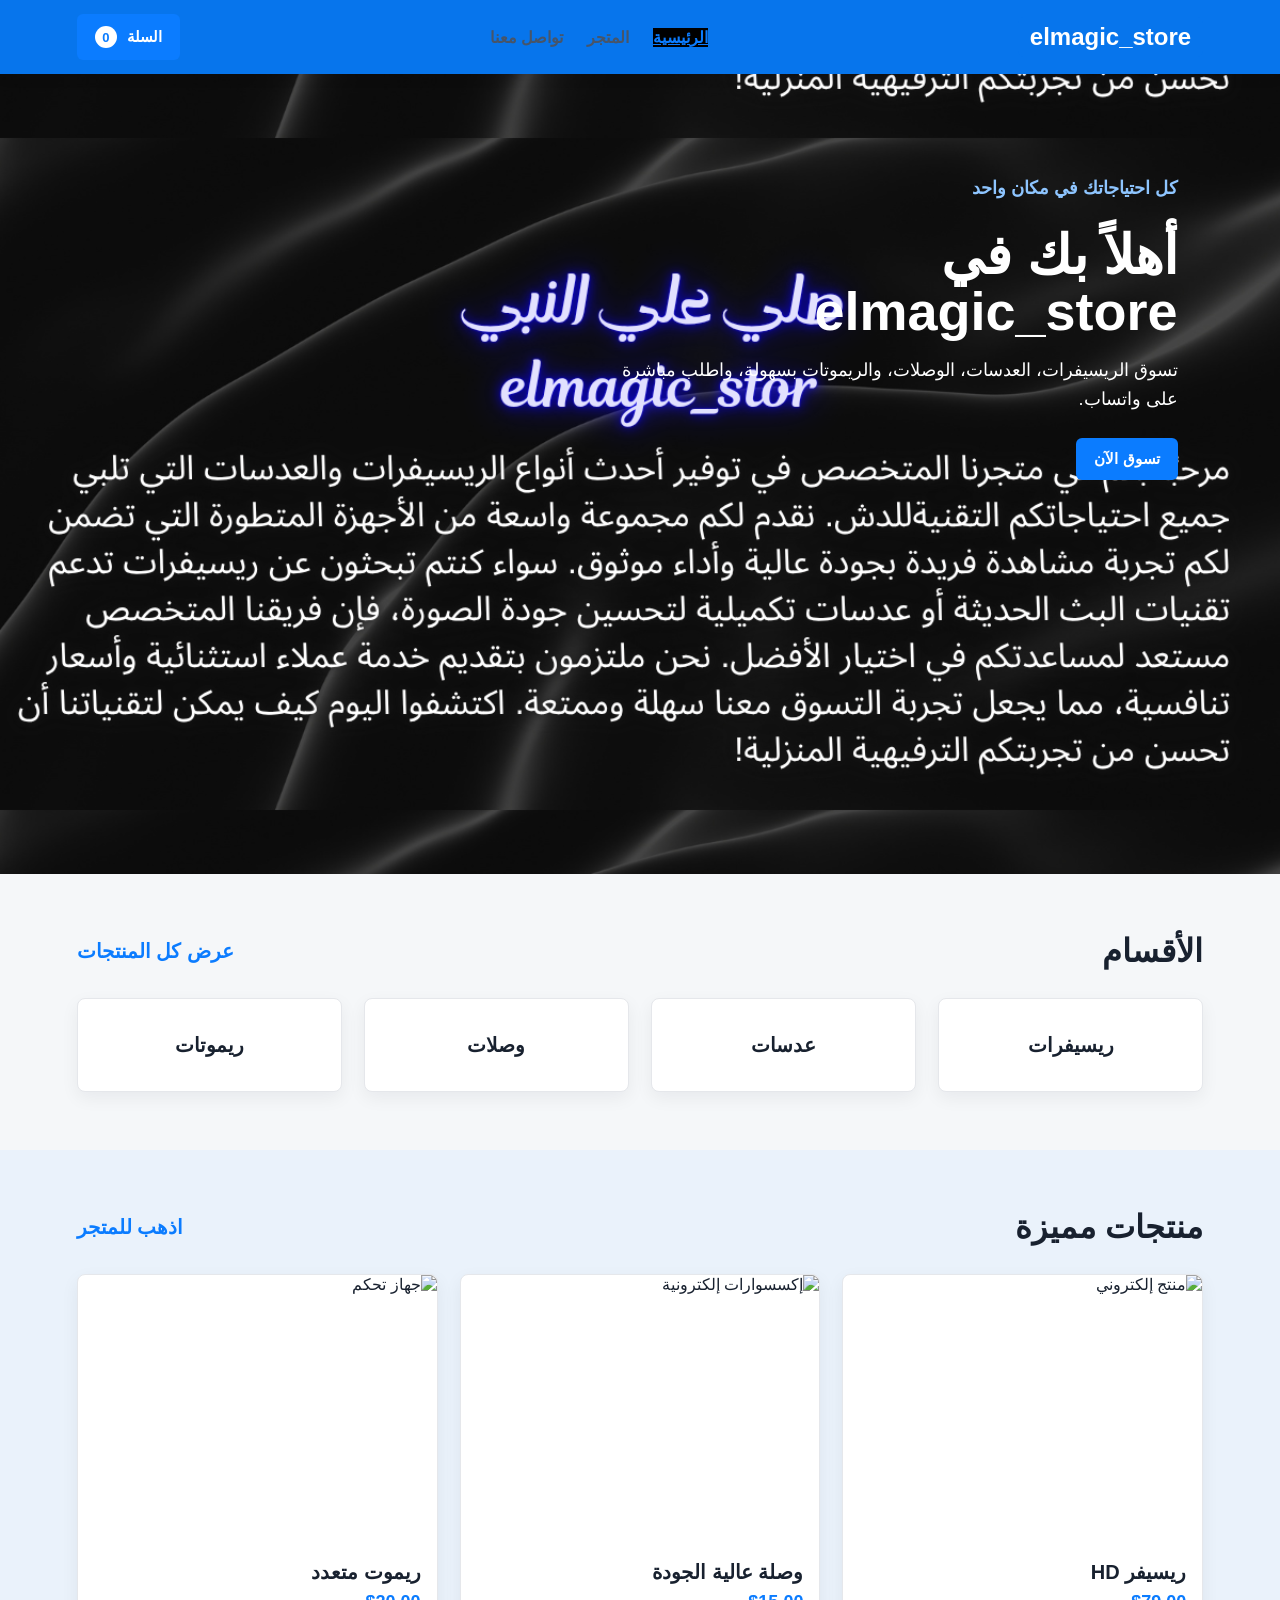
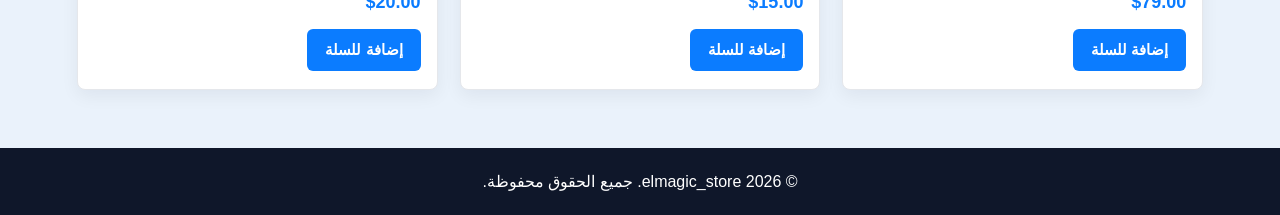
==== index.html @ 03f6d421 "first progect" ====
<!DOCTYPE html>
<html lang="ar" dir="rtl">
<head>
  <meta charset="UTF-8" />
  <meta name="viewport" content="width=device-width, initial-scale=1.0" />
  <title>elmagic_store</title>
  <link rel="stylesheet" href="style.css" />
</head>
<body>
  <header class="header">
    <a class="logo" href="index.html">elmagic_store</a>

    <nav class="nav">
      <a class="active" href="index.html">الرئيسية</a>
      <a href="shop.html">المتجر</a>
     <!-- <a href="add-product.html">إضافة منتج</a>
      <a href="orders.html">الطلبات</a>-->
      <a href="contact.html">تواصل معنا</a>
    </nav>

    <a class="cart-btn" href="cart.html">السلة <span class="cart-count">0</span></a>
  </header>

  <main>
    <section class="hero">
      <div class="hero-content">
        <p class="eyebrow">كل احتياجاتك في مكان واحد</p>
        <h1>أهلاً بك في  elmagic_store</h1>
        <p>تسوق الريسيفرات، العدسات، الوصلات، والريموتات بسهولة، واطلب مباشرة على واتساب.</p>
        <a class="primary-btn" href="shop.html">تسوق الآن</a>
      </div>
    </section>

    <section class="section">
      <div class="section-heading">
        <h2>الأقسام</h2>
        <a href="shop.html">عرض كل المنتجات</a>
      </div>

      <div class="category-grid">
        <a class="category" href="shop.html">ريسيفرات</a>
        <a class="category" href="shop.html">عدسات</a>
        <a class="category" href="shop.html">وصلات</a>
        <a class="category" href="shop.html">ريموتات</a>
      </div>
    </section>

    <section class="section featured-band">
      <div class="section-heading">
        <h2>منتجات مميزة</h2>
        <a href="shop.html">اذهب للمتجر</a>
      </div>

      <div class="product-grid">
        <article class="product-card">
          <img src="https://images.unsplash.com/photo-1556742502-ec7c0e9f34b1?auto=format&fit=crop&w=900&q=80" alt="منتج إلكتروني" />
          <h3>ريسيفر HD</h3>
          <p>$79.00</p>
          <button>إضافة للسلة</button>
        </article>

        <article class="product-card">
          <img src="https://images.unsplash.com/photo-1588508065123-287b28e013da?auto=format&fit=crop&w=900&q=80" alt="إكسسوارات إلكترونية" />
          <h3>وصلة عالية الجودة</h3>
          <p>$15.00</p>
          <button>إضافة للسلة</button>
        </article>

        <article class="product-card">
          <img src="https://images.unsplash.com/photo-1580894894513-541e068a3e2b?auto=format&fit=crop&w=900&q=80" alt="جهاز تحكم" />
          <h3>ريموت متعدد</h3>
          <p>$20.00</p>
          <button>إضافة للسلة</button>
        </article>
      </div>
    </section>
  </main>

  <footer class="footer">
    <p>&copy; 2026 elmagic_store. جميع الحقوق محفوظة.</p>
  </footer>
  <script src="script.js"></script>
</body>
</html>
---- style.css ----
* {

  box-sizing: border-box;
  margin: 0;
  padding: 0;
}

body {
  background: #f5f7f9;
  color: #18212f;
  direction: rtl;
  font-family: Tahoma, Arial, sans-serif;
  text-align: right;
}

a {
  color: inherit;
  text-decoration: none;
}

.header {
  align-items: center;
  background: #0775ec;
  box-shadow: 0 2px 14px rgba(17, 24, 39, 0.08);
  display: flex;
  gap: 24px;
  height: 74px;
  justify-content: space-between;
  padding: 0 6%;
  position: sticky;
  top: 0;
  z-index: 2;
}

.logo {
  color: #ffffff;
  font-size: 24px;
  font-weight: 800;
  background-color: #0775ec;
  padding: 6px 12px;
  border-radius: 6px;
}

.nav {
  display: flex;
  gap: 24px;
}

.nav a {
  color: #475569;
  font-weight: 900;
}

.nav a:hover,
.nav .active {
  color: #0b7cff;
  background-color: black;
  text-decoration: underline;



}

.cart-btn,
.primary-btn,
.product-card button,
.cart-summary button,
.quantity-controls button,
.remove-item,
.contact-form button {
  background: #0b7cff;
  border: 0;
  border-radius: 6px;
  color: #ffffff;
  cursor: pointer;
  display: inline-block;
  font-size: 15px;
  font-weight: 800;
  padding: 12px 18px;
}

.cart-btn:hover,
.primary-btn:hover,
.product-card button:hover,
.cart-summary button:hover,
.quantity-controls button:hover,
.remove-item:hover,
.contact-form button:hover {
  background: #005fd1;
}

.cart-count {
  align-items: center;
  background: #ffffff;
  border-radius: 999px;
  color: #0b7cff;
  display: inline-flex;
  font-size: 13px;
  height: 22px;
  justify-content: center;
  margin-right: 6px;
  min-width: 22px;
  padding: 0 6px;
}

.hero {
  align-items: center;
  background:
    url("selia.png");
  background-position: center;
  background-size: 100% auto;
  color: #ffffff;
  display: flex;
  min-height: 800px;
  padding: 0 8% 23%;
}

.hero-content {
  max-width: 560px;
}

.eyebrow {
  color: #0b7cff;
  font-size: 14px;
  font-weight: 900;
  letter-spacing: 0;
  margin-bottom: 10px;
  text-transform: uppercase;
}

.hero .eyebrow {
  color: #8ec5ff;
}

.hero h1,
.page-title h1 {
  font-size: 54px;
  line-height: 1.05;
  margin-bottom: 16px;
}

.hero p,
.page-title p {
  font-size: 18px;
  line-height: 1.6;
  margin-bottom: 24px;
}

.section {
  padding: 58px 6%;
}

.section-heading {
  align-items: center;
  display: flex;
  justify-content: space-between;
  margin-bottom: 28px;
  font-size: 20px;

}

.section-heading h2 {
  font-size: 32px;
}

.section-heading a {
  color: #0b7cff;
  font-weight: 800;
}

.category-grid,
.product-grid,
.deals-grid {
  display: grid;
  gap: 22px;
}

.category-grid {
  grid-template-columns: repeat(4, 1fr);
}

.category {
  background: #ffffff;
  border: 1px solid #e5e7eb;
  border-radius: 8px;
  box-shadow: 0 6px 18px rgba(17, 24, 39, 0.06);
  font-size: 20px;
  font-weight: 800;
  padding: 34px;
  text-align: center;
}

.category:hover {
  border-color: #0b7cff;
}

.featured-band {
  background: #eaf2fb;
}

.product-grid {
  grid-template-columns: repeat(3, 1fr);
}

.product-grid.four {
  grid-template-columns: repeat(4, 1fr);
}

.product-card {
  background: #ffffff;
  border: 1px solid #e5e7eb;
  border-radius: 8px;
  box-shadow: 0 6px 18px rgba(17, 24, 39, 0.06);
  overflow: hidden;
  padding-bottom: 18px;
}

.product-card img {
  aspect-ratio: 4 / 3;
  display: block;
  object-fit: cover;
  width: 100%;
}

.product-card h3 {
  font-size: 20px;
  padding: 16px 16px 8px;
}

.product-card p {
  color: #0b7cff;
  font-size: 18px;
  font-weight: 900;
  padding: 0 16px 16px;
}

.product-description {
  color: #475569;
  display: block;
  line-height: 1.5;
  padding: 0 16px 16px;
}

.product-card button {
  margin-right: 16px;
}

.page-title {
  background: #ffffff;
  padding: 64px 6% 42px;
}

.page-title p {
  color: #475569;
  max-width: 650px;
}

.deals-title {
  background: #101827;
  color: #ffffff;
}

.deals-title p {
  color: #d5e5f7;
}

.deals-grid {
  grid-template-columns: repeat(3, 1fr);
}

.deal-card {
  background: #ffffff;
  border: 1px solid #e5e7eb;
  border-radius: 8px;
  box-shadow: 0 6px 18px rgba(17, 24, 39, 0.06);
  padding: 30px;
}

.deal-card span {
  color: #0b7cff;
  font-weight: 900;
}

.deal-card h2 {
  font-size: 28px;
  margin: 12px 0;
}

.deal-card p {
  color: #475569;
  line-height: 1.6;
  margin-bottom: 22px;
}

.contact-layout {
  display: grid;
  gap: 28px;
  grid-template-columns: 1fr 1.4fr;
}

.contact-info,
.contact-form {
  background: #ffffff;
  border: 1px solid #e5e7eb;
  border-radius: 8px;
  box-shadow: 0 6px 18px rgba(17, 24, 39, 0.06);
  padding: 28px;
}

.contact-info h2 {
  margin-bottom: 18px;
}

.contact-info p {
  color: #475569;
  line-height: 1.8;
}

.contact-form {
  display: grid;
  gap: 12px;
}

.contact-form label {
  color: #334155;
  font-weight: 800;
}

.contact-form input,
.contact-form textarea {
  border: 1px solid #cbd5e1;
  border-radius: 6px;
  font: inherit;
  padding: 13px 14px;
  width: 100%;
}

.contact-form textarea {
  resize: vertical;
}

.contact-form button {
  justify-self: start;
  margin-top: 8px;
}

.checkout-layout {
  align-items: start;
  display: grid;
  gap: 28px;
  grid-template-columns: 1fr 1fr;
}

.checkout-form,
.checkout-summary {
  background: #ffffff;
  border: 1px solid #e5e7eb;
  border-radius: 8px;
  box-shadow: 0 6px 18px rgba(17, 24, 39, 0.06);
  padding: 28px;
}

.checkout-form {
  display: grid;
  gap: 12px;
}

.checkout-form label {
  color: #334155;
  font-weight: 800;
}

.checkout-form input,
.checkout-form textarea {
  border: 1px solid #cbd5e1;
  border-radius: 6px;
  font: inherit;
  padding: 13px 14px;
  width: 100%;
}

.checkout-form textarea {
  resize: vertical;
}

.checkout-form button {
  background: #0b7cff;
  border: 0;
  border-radius: 6px;
  color: #ffffff;
  cursor: pointer;
  font-size: 15px;
  font-weight: 800;
  justify-self: start;
  margin-top: 8px;
  padding: 12px 18px;
}

.checkout-form button:hover {
  background: #005fd1;
}

.checkout-summary {
  display: grid;
  gap: 16px;
}

.checkout-summary h2 {
  font-size: 24px;
}

.checkout-item {
  align-items: center;
  border-bottom: 1px solid #e5e7eb;
  display: grid;
  gap: 14px;
  grid-template-columns: 72px 1fr auto;
  padding: 12px 0;
}

.checkout-item img {
  aspect-ratio: 1 / 1;
  border-radius: 8px;
  object-fit: cover;
  width: 72px;
}

.checkout-item h3 {
  font-size: 17px;
  margin-bottom: 4px;
}

.checkout-item p,
.checkout-item strong {
  color: #0b7cff;
  font-weight: 900;
}

.cart-layout {
  align-items: start;
  display: grid;
  gap: 28px;
  grid-template-columns: 1.6fr 0.8fr;
}

.cart-items {
  display: grid;
  gap: 16px;
}

.cart-item,
.cart-summary,
.empty-cart {
  background: #ffffff;
  border: 1px solid #e5e7eb;
  border-radius: 8px;
  box-shadow: 0 6px 18px rgba(17, 24, 39, 0.06);
}

.cart-item {
  align-items: center;
  display: grid;
  gap: 18px;
  grid-template-columns: 92px 1fr auto auto auto;
  padding: 16px;
}

.cart-item img {
  aspect-ratio: 1 / 1;
  border-radius: 8px;
  object-fit: cover;
  width: 92px;
}

.cart-item h3 {
  font-size: 18px;
  margin-bottom: 6px;
}

.cart-item p,
.cart-item strong {
  color: #0b7cff;
  font-weight: 900;
}

.quantity-controls {
  align-items: center;
  display: flex;
  gap: 10px;
}

.quantity-controls button {
  height: 34px;
  padding: 0;
  width: 34px;
}

.quantity-controls span {
  font-weight: 900;
  min-width: 24px;
  text-align: center;
}

.remove-item,
.clear-cart {
  background: #ef4444;
}

.remove-item:hover,
.clear-cart:hover {
  background: #dc2626;
}

.cart-summary {
  display: grid;
  gap: 16px;
  padding: 24px;
  position: sticky;
  top: 98px;
}

.cart-summary h2 {
  font-size: 24px;
}

.summary-row {
  align-items: center;
  border-top: 1px solid #e5e7eb;
  display: flex;
  justify-content: space-between;
  padding-top: 14px;
}

.summary-row strong {
  color: #0b7cff;
  font-size: 20px;
}

.empty-cart {
  padding: 34px;
}

.empty-cart h2 {
  margin-bottom: 10px;
}

.empty-cart p {
  color: #475569;
  line-height: 1.6;
  margin-bottom: 20px;
}

.admin-layout {
  align-items: start;
  display: grid;
  gap: 28px;
  grid-template-columns: 1.2fr 0.8fr;
}

.admin-form,
.admin-preview,
.saved-product {
  background: #ffffff;
  border: 1px solid #e5e7eb;
  border-radius: 8px;
  box-shadow: 0 6px 18px rgba(17, 24, 39, 0.06);
}

.admin-form {
  display: grid;
  gap: 12px;
  padding: 28px;
}

.admin-form label {
  color: #334155;
  font-weight: 800;
}

.admin-form input,
.admin-form textarea {
  border: 1px solid #cbd5e1;
  border-radius: 6px;
  font: inherit;
  padding: 13px 14px;
  width: 100%;
}

input,
textarea,
button {
  font-family: inherit;
}

.admin-form textarea {
  resize: vertical;
}

.admin-form button,
.saved-product button {
  background: #0b7cff;
  border: 0;
  border-radius: 6px;
  color: #ffffff;
  cursor: pointer;
  font-size: 15px;
  font-weight: 800;
  justify-self: start;
  padding: 12px 18px;
}

.admin-form button:hover {
  background: #005fd1;
}

.form-note {
  color: #0b7cff;
  font-weight: 800;
  min-height: 22px;
}

.admin-preview {
  padding: 24px;
}

.admin-preview h2 {
  margin-bottom: 18px;
}

.preview-card {
  box-shadow: none;
}

.saved-products {
  display: grid;
  gap: 16px;
}

.saved-product {
  align-items: center;
  display: grid;
  gap: 18px;
  grid-template-columns: 90px 1fr auto;
  padding: 16px;
}

.saved-product img {
  aspect-ratio: 1 / 1;
  border-radius: 8px;
  object-fit: cover;
  width: 90px;
}

.saved-product h3 {
  margin-bottom: 6px;
}

.saved-product p {
  color: #0b7cff;
  font-weight: 900;
  margin-bottom: 6px;
}

.saved-product span {
  color: #475569;
  line-height: 1.5;
}

.saved-product button {
  background: #ef4444;
}

.saved-product button:hover {
  background: #dc2626;
}

.orders-list {
  display: grid;
  gap: 18px;
}

.order-card {
  background: #ffffff;
  border: 1px solid #e5e7eb;
  border-radius: 8px;
  box-shadow: 0 6px 18px rgba(17, 24, 39, 0.06);
  padding: 24px;
}

.order-header {
  align-items: start;
  border-bottom: 1px solid #e5e7eb;
  display: flex;
  gap: 16px;
  justify-content: space-between;
  padding-bottom: 16px;
}

.order-header h2 {
  font-size: 22px;
  margin-bottom: 6px;
}

.order-header p,
.customer-details p {
  color: #475569;
  line-height: 1.6;
}

.order-header strong {
  color: #0b7cff;
  font-size: 24px;
}

.customer-details {
  display: grid;
  gap: 6px;
  padding: 16px 0;
}

.order-products {
  display: grid;
  gap: 12px;
}

.order-product {
  align-items: center;
  background: #f8fafc;
  border: 1px solid #e5e7eb;
  border-radius: 8px;
  display: grid;
  gap: 14px;
  grid-template-columns: 70px 1fr auto;
  padding: 12px;
}

.order-product img {
  aspect-ratio: 1 / 1;
  border-radius: 8px;
  object-fit: cover;
  width: 70px;
}

.order-product h3 {
  font-size: 17px;
  margin-bottom: 4px;
}

.order-product p,
.order-product strong {
  color: #0b7cff;
  font-weight: 900;
}

.footer {
  background: #0f172a;
  color: #ffffff;
  padding: 24px;
  text-align: center;
}

@media (max-width: 980px) {
  .category-grid,
  .product-grid,
  .product-grid.four,
  .deals-grid,
  .contact-layout,
  .cart-layout,
  .checkout-layout,
  .admin-layout {
    grid-template-columns: repeat(2, 1fr);
  }

  .cart-item {
    grid-template-columns: 82px 1fr;
  }

  .cart-item strong,
  .quantity-controls,
  .remove-item {
    grid-column: 2;
    justify-self: start;
  }
}

@media (max-width: 680px) {
  .header {
    align-items: flex-start;
    flex-direction: column;
    height: auto;
    padding: 18px 22px;
  }

  .nav {
    flex-wrap: wrap;
    gap: 14px;
  }

  .hero,
  .section,
  .page-title {
    padding-left: 22px;
    padding-right: 22px;
  }

  .hero {
    min-height: 390px;
  }

  .hero h1,
  .page-title h1 {
    font-size: 36px;
  }

  .category-grid,
  .product-grid,
  .product-grid.four,
  .deals-grid,
  .contact-layout,
  .cart-layout,
  .checkout-layout,
  .admin-layout {
    grid-template-columns: 1fr;
  }

  .checkout-item {
    grid-template-columns: 64px 1fr;
  }

  .checkout-item strong {
    grid-column: 2;
  }

  .saved-product {
    grid-template-columns: 76px 1fr;
  }

  .order-header {
    flex-direction: column;
  }

  .order-product {
    grid-template-columns: 64px 1fr;
  }

  .order-product strong {
    grid-column: 2;
  }

  .saved-product button {
    grid-column: 2;
    justify-self: start;
  }

  .cart-summary {
    position: static;
  }

  .section-heading {
    align-items: flex-start;
    flex-direction: column;
    gap: 10px;
  }
}
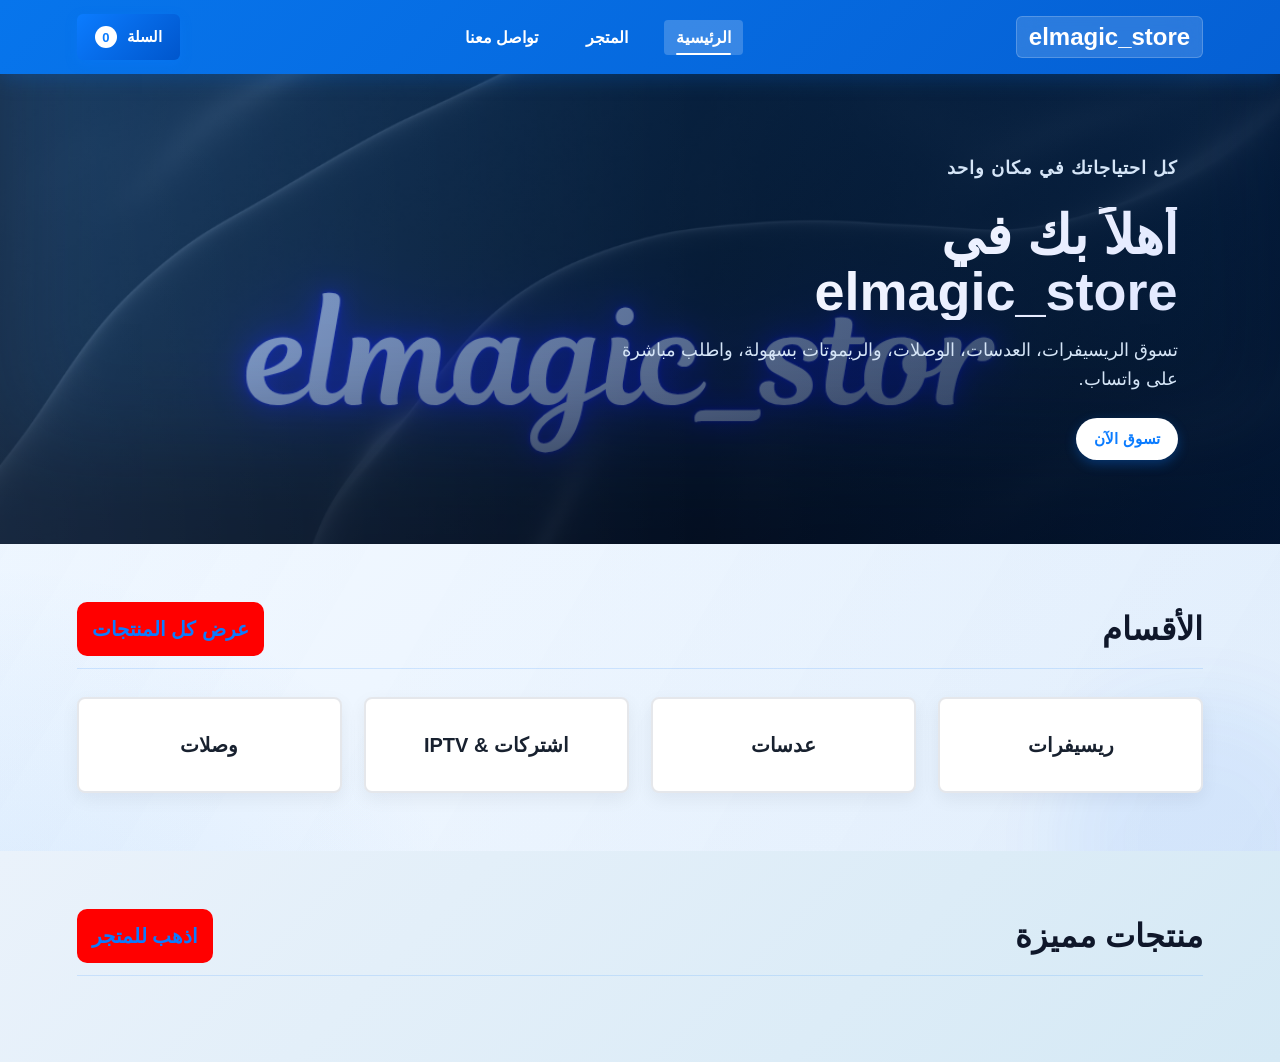
==== commit 0353bb5d: "enabl edit if dont scrol" ====
--- a/index.html
+++ b/index.html
@@ -39,9 +39,9 @@
 
       <div class="category-grid">
         <a class="category" href="shop.html">ريسيفرات</a>
-        <a class="category" href="shop.html">عدسات</a>
-        <a class="category" href="shop.html">وصلات</a>
-        <a class="category" href="shop.html">ريموتات</a>
+        <a class="category" href="cama.html">عدسات</a>
+        <a class="category" href="iptv.html">اشتركات & IPTV</a>
+        <a class="category" href="shop.html">وصلات </a>
       </div>
     </section>
 
@@ -50,35 +50,8 @@
         <h2>منتجات مميزة</h2>
         <a href="shop.html">اذهب للمتجر</a>
       </div>
-
-      <div class="product-grid">
-        <article class="product-card">
-          <img src="https://images.unsplash.com/photo-1556742502-ec7c0e9f34b1?auto=format&fit=crop&w=900&q=80" alt="منتج إلكتروني" />
-          <h3>ريسيفر HD</h3>
-          <p>$79.00</p>
-          <button>إضافة للسلة</button>
-        </article>
-
-        <article class="product-card">
-          <img src="https://images.unsplash.com/photo-1588508065123-287b28e013da?auto=format&fit=crop&w=900&q=80" alt="إكسسوارات إلكترونية" />
-          <h3>وصلة عالية الجودة</h3>
-          <p>$15.00</p>
-          <button>إضافة للسلة</button>
-        </article>
-
-        <article class="product-card">
-          <img src="https://images.unsplash.com/photo-1580894894513-541e068a3e2b?auto=format&fit=crop&w=900&q=80" alt="جهاز تحكم" />
-          <h3>ريموت متعدد</h3>
-          <p>$20.00</p>
-          <button>إضافة للسلة</button>
-        </article>
-      </div>
     </section>
   </main>
-
-  <footer class="footer">
-    <p>&copy; 2026 elmagic_store. جميع الحقوق محفوظة.</p>
-  </footer>
   <script src="script.js"></script>
 </body>
 </html>
--- a/style.css
+++ b/style.css
@@ -1,18 +1,49 @@
-
 
 * {
-
   box-sizing: border-box;
   margin: 0;
   padding: 0;
 }
 
 body {
-  background: #f5f7f9;
+  background:
+    radial-gradient(circle at top right, rgba(11, 124, 255, 0.16), transparent 28%),
+    radial-gradient(circle at bottom left, rgba(7, 117, 236, 0.1), transparent 30%),
+    linear-gradient(135deg, #f7fbff 0%, #eef6ff 45%, #e6f0fb 100%);
   color: #18212f;
   direction: rtl;
   font-family: Tahoma, Arial, sans-serif;
   text-align: right;
+  min-height: 100vh;
+  overflow-x: hidden;
+  position: relative;
+}
+
+body::before,
+body::after {
+  content: "";
+  position: fixed;
+  border-radius: 50%;
+  pointer-events: none;
+  z-index: 0;
+  filter: blur(40px);
+  opacity: 0.7;
+}
+
+body::before {
+  width: 320px;
+  height: 320px;
+  background: rgba(11, 124, 255, 0.12);
+  top: -80px;
+  left: -60px;
+}
+
+body::after {
+  width: 280px;
+  height: 280px;
+  background: rgba(7, 117, 236, 0.09);
+  bottom: -80px;
+  right: -60px;
 }
 
 a {
@@ -20,10 +51,43 @@
   text-decoration: none;
 }
 
+.category,
+.product-card,
+.deal-card,
+.contact-info,
+.contact-form,
+.checkout-form,
+.checkout-summary,
+.cart-item,
+.cart-summary,
+.empty-cart,
+.admin-form,
+.admin-preview,
+.saved-product,
+.order-card,
+.feature-card,
+.info-card,
+.shop-hero__panel,
+.page-title,
+.product-details-page .details-card,
+.product-details-page .info-card {
+  background: rgba(255, 255, 255, 0.9);
+  border: 1px solid rgba(203, 225, 252, 0.95);
+  border-radius: 20px;
+  box-shadow: 0 12px 30px rgba(15, 23, 42, 0.06);
+  backdrop-filter: blur(10px);
+}
+
+main {
+  position: relative;
+  z-index: 1;
+}
+
+/* Header Styles */
 .header {
   align-items: center;
-  background: #0775ec;
-  box-shadow: 0 2px 14px rgba(17, 24, 39, 0.08);
+  background: linear-gradient(135deg, #0775ec 0%, #0560d4 100%);
+  box-shadow: 0 4px 20px rgba(7, 117, 236, 0.25);
   display: flex;
   gap: 24px;
   height: 74px;
@@ -32,15 +96,25 @@
   position: sticky;
   top: 0;
   z-index: 2;
+  transition: all 0.4s ease;
 }
 
 .logo {
   color: #ffffff;
   font-size: 24px;
   font-weight: 800;
-  background-color: #0775ec;
+  background: rgba(255, 255, 255, 0.15);
   padding: 6px 12px;
   border-radius: 6px;
+  transition: all 0.3s ease;
+  backdrop-filter: blur(10px);
+  border: 1px solid rgba(255, 255, 255, 0.2);
+}
+
+.logo:hover {
+  background: rgba(255, 255, 255, 0.25);
+  transform: translateY(-2px);
+  box-shadow: 0 4px 12px rgba(255, 255, 255, 0.15);
 }
 
 .nav {
@@ -49,28 +123,50 @@
 }
 
 .nav a {
-  color: #475569;
+  color: #ffffff;
   font-weight: 900;
-}
-
-.nav a:hover,
+  padding: 8px 12px;
+  border-radius: 4px;
+  transition: all 0.3s ease;
+  position: relative;
+}
+
+.nav a::after {
+  content: '';
+  position: absolute;
+  bottom: 0;
+  right: 12px;
+  width: 0;
+  height: 2px;
+  background: #ffffff;
+  transition: width 0.3s ease;
+  border-radius: 2px;
+}
+
+.nav a:hover::after,
+.nav .active::after {
+  width: calc(100% - 24px);
+}
+
+.nav a:hover {
+  background: rgba(255, 255, 255, 0.1);
+  transform: translateY(-2px);
+}
+
 .nav .active {
-  color: #0b7cff;
-  background-color: black;
-  text-decoration: underline;
-
-
-
-}
+  background: rgba(255, 255, 255, 0.2);
+  text-decoration: none;
+}
+
+/* Button Styles */
 
 .cart-btn,
 .primary-btn,
 .product-card button,
 .cart-summary button,
 .quantity-controls button,
-.remove-item,
 .contact-form button {
-  background: #0b7cff;
+  background: linear-gradient(135deg, #0b7cff 0%, #0056cc 100%);
   border: 0;
   border-radius: 6px;
   color: #ffffff;
@@ -79,6 +175,38 @@
   font-size: 15px;
   font-weight: 800;
   padding: 12px 18px;
+  transition: all 0.3s ease;
+  box-shadow: 0 4px 12px rgba(11, 124, 255, 0.3);
+  position: relative;
+  overflow: hidden;
+}
+
+.cart-btn::before,
+.primary-btn::before,
+.product-card button::before,
+.cart-summary button::before,
+.quantity-controls button::before,
+.contact-form button::before {
+  content: '';
+  position: absolute;
+  top: 50%;
+  left: 50%;
+  width: 0;
+  height: 0;
+  border-radius: 50%;
+  background: rgba(255, 255, 255, 0.2);
+  transform: translate(-50%, -50%);
+  transition: width 0.6s, height 0.6s;
+}
+
+.cart-btn:hover::before,
+.primary-btn:hover::before,
+.product-card button:hover::before,
+.cart-summary button:hover::before,
+.quantity-controls button:hover::before,
+.contact-form button:hover::before {
+  width: 300px;
+  height: 300px;
 }
 
 .cart-btn:hover,
@@ -86,9 +214,10 @@
 .product-card button:hover,
 .cart-summary button:hover,
 .quantity-controls button:hover,
-.remove-item:hover,
 .contact-form button:hover {
-  background: #005fd1;
+  background: linear-gradient(135deg, #005fd1 0%, #003fa8 100%);
+  transform: translateY(-3px);
+  box-shadow: 0 8px 20px rgba(11, 124, 255, 0.4);
 }
 
 .cart-count {
@@ -103,73 +232,196 @@
   margin-right: 6px;
   min-width: 22px;
   padding: 0 6px;
-}
-
-.hero {
+  font-weight: 900;
+  animation: pulse 2s infinite;
+}
+
+@keyframes pulse {
+  0%, 100% {
+    box-shadow: 0 0 0 0 rgba(255, 255, 255, 0.7);
+  }
+  50% {
+    box-shadow: 0 0 0 5px rgba(255, 255, 255, 0);
+  }
+}
+
+ .hero{
+display: flex;
   align-items: center;
-  background:
-    url("selia.png");
+  justify-content: flex-start; /* يضمن محاذاة المحتوى للجانب المناسب */
+  position: relative;
+  min-height: 40vh; /* استخدام vh ليتناسب مع ارتفاع شاشة المستخدم تلقائياً */
+  padding: 80px 8%; /* حشو متوازن يحمي المحتوى من الانقطاع */
+  color: #ffffff;
+  
+  /* تحسين الخلفية وتوسيطها بشكل ذكي */
+  background: linear-gradient(135deg, rgba(7, 117, 236, 0.35), rgba(2, 8, 23, 0.85)), 
+              url("elmagic.png");
   background-position: center;
-  background-size: 100% auto;
-  color: #ffffff;
-  display: flex;
-  min-height: 800px;
-  padding: 0 8% 23%;
+  background-repeat: no-repeat;
+  background-size: cover; /* يضمن تغطية الخلفية بالكامل دون قص الصورة بشكل مشوه */
+  
+  overflow: hidden;
+  box-shadow: inset 0 -100px 100px rgba(2, 8, 23, 0.5);
+}
+
+.hero::before {
+  content: '';
+  position: absolute;
+  inset: 0;
+  pointer-events: none;
+  
+}
+
+.hero::after {
+  content: '';
+  position: absolute;
+  inset: 0;
+  background: linear-gradient(90deg, rgba(255, 255, 255, 0.08), transparent 55%, rgba(7, 117, 236, 0.12));
+  pointer-events: none;
 }
 
 .hero-content {
   max-width: 560px;
+  position: relative;
+  z-index: 1;
+  animation: fadeInUp 0.8s ease-out;
 }
 
 .eyebrow {
-  color: #0b7cff;
+  color: #8ec5ff;
   font-size: 14px;
   font-weight: 900;
-  letter-spacing: 0;
+  letter-spacing: 1px;
   margin-bottom: 10px;
   text-transform: uppercase;
-}
-
-.hero .eyebrow {
-  color: #8ec5ff;
-}
-
-.hero h1,
+  animation: slideInRight 0.8s ease-out 0.1s both;
+}
+
+.hero h1 {
+  font-size: 54px;
+  line-height: 1.05;
+  margin-bottom: 16px;
+  animation: slideInRight 0.8s ease-out 0.2s both;
+  background: linear-gradient(135deg, #ffffff, #e0e7ff);
+  -webkit-background-clip: text;
+  -webkit-text-fill-color: transparent;
+  background-clip: text;
+}
+
+.hero p {
+  font-size: 18px;
+  line-height: 1.6;
+  margin-bottom: 24px;
+  animation: slideInRight 0.8s ease-out 0.3s both;
+  color: #d5e5f7;
+}
+
 .page-title h1 {
   font-size: 54px;
   line-height: 1.05;
   margin-bottom: 16px;
 }
 
-.hero p,
 .page-title p {
   font-size: 18px;
   line-height: 1.6;
   margin-bottom: 24px;
 }
 
+@keyframes slideInRight {
+  from {
+    opacity: 0;
+    transform: translateX(-50px);
+  }
+  to {
+    opacity: 1;
+    transform: translateX(0);
+  }
+}
+
+@keyframes fadeInUp {
+  from {
+    opacity: 0;
+    transform: translateY(30px);
+  }
+  to {
+    opacity: 1;
+    transform: translateY(0);
+  }
+}
+
+/* Section Styles */
 .section {
   padding: 58px 6%;
 }
 
+main {
+  position: relative;
+}
+
+main::before {
+  content: "";
+  position: fixed;
+  inset: 0;
+  background: linear-gradient(120deg, rgba(11, 124, 255, 0.04), transparent 40%, rgba(11, 124, 255, 0.03));
+  pointer-events: none;
+  z-index: 0;
+}
+
+main > * {
+  position: relative;
+  z-index: 1;
+}
+
 .section-heading {
   align-items: center;
+  border-bottom: 1px solid rgba(11, 124, 255, 0.14);
   display: flex;
   justify-content: space-between;
   margin-bottom: 28px;
+  padding-bottom: 12px;
   font-size: 20px;
-
 }
 
 .section-heading h2 {
+  color: #0f172a;
   font-size: 32px;
 }
 
 .section-heading a {
   color: #0b7cff;
+  background-color: red;
   font-weight: 800;
-}
-
+  transition: all 0.3s ease ;
+  position: relative;
+  padding: 15px;
+  border-radius: 10px;
+}
+
+.section-heading a::after {
+  content: '';
+  position: absolute;
+  bottom: -2px;
+  right: 0;
+  width: 0;
+  height: 2px;
+  background: #0b7cff;
+  transition: width 0.3s ease;
+}
+
+.section-heading a:hover {
+  color: #0056cc;
+  background-color: azure;
+  transform: translateX(-4px);
+}
+
+.section-heading a:hover::after {
+  width: 100%;
+}
+
+/* Grid Styles */
+.product-scrol,
 .category-grid,
 .product-grid,
 .deals-grid {
@@ -183,50 +435,122 @@
 
 .category {
   background: #ffffff;
-  border: 1px solid #e5e7eb;
+  border: 2px solid #e5e7eb;
   border-radius: 8px;
   box-shadow: 0 6px 18px rgba(17, 24, 39, 0.06);
   font-size: 20px;
   font-weight: 800;
   padding: 34px;
   text-align: center;
+  cursor: pointer;
+  transition: all 0.4s ease;
+  position: relative;
+  overflow: hidden;
+}
+
+.category::before {
+  content: '';
+  position: absolute;
+  top: 0;
+  left: -100%;
+  width: 100%;
+  height: 100%;
+  background: linear-gradient(90deg, transparent, rgba(11, 124, 255, 0.1), transparent);
+  transition: left 0.6s ease;
 }
 
 .category:hover {
   border-color: #0b7cff;
+  transform: translateY(-8px);
+  box-shadow: 0 12px 28px rgba(11, 124, 255, 0.2);
+}
+
+.category:hover::before {
+  left: 100%;
 }
 
 .featured-band {
-  background: #eaf2fb;
-}
-
+  background: linear-gradient(135deg, #eaf2fb 0%, #d5e9f5 100%);
+}
+.product-scrol,
 .product-grid {
   grid-template-columns: repeat(3, 1fr);
 }
-
+.product-scrol.four,
 .product-grid.four {
-  grid-template-columns: repeat(4, 1fr);
-}
-
-.product-card {
-  background: #ffffff;
-  border: 1px solid #e5e7eb;
-  border-radius: 8px;
-  box-shadow: 0 6px 18px rgba(17, 24, 39, 0.06);
+  grid-template-columns: repeat(6, 1fr);
+}
+
+/* Product Card */
+/* تحويل شبكة المنتجات إلى شريط تمرير أفقي */
+.product-scrol{
+  display: flex; /* تغيير التنسيق إلى Flexbox */
+  gap: 22px;
+  overflow-x: auto; /* تفعيل التمرير الأفقي عند خروج المنتجات عن الشاشة */
+  padding-bottom: 16px; /* مسافة بسيطة من الأسفل لظهور شريط التمرير بشكل مريح */
+  scroll-behavior: smooth; /* جعل التمرير ناعم وسلس */
+  -webkit-overflow-scrolling: touch; /* دعم التمرير باللمس لشبيه الهواتف */
+}
+
+/* ضبط عرض كارت المنتج داخل الشريط الأفقي*/
+.product-scrol .product-card {
+  flex: 0 0 280px; /* ثبات عرض كل كارت برقم محدد (مثل 280px) حتى لا ينكمش */
+  max-width: 280px;
+}
+
+/* تحسين شكل شريط التمرير (Scrollbar) ليصبح أرق وأجمل */
+.product-grid::-webkit-scrollbar {
+  height: 8px;
+}
+
+.product-scrol::-webkit-scrollbar-track {
+  background: rgba(11, 124, 255, 0.08);
+  border-radius: 10px;
+}
+
+.product-scrol::-webkit-scrollbar-thumb {
+  background: #0b7cff;
+  border-radius: 10px;
+}
+
+.product-scrol::-webkit-scrollbar-thumb:hover {
+  background: #0056cc;
+}
+ .product-scrol .product-card {
+
+  background: rgba(255, 255, 255, 0.92);
+  border: 1px solid rgba(203, 225, 252, 0.95);
+  border-radius: 18px;
+  box-shadow: 0 10px 24px rgba(15, 23, 42, 0.06);
   overflow: hidden;
-  padding-bottom: 18px;
+  transition: all 0.4s cubic-bezier(0.175, 0.885, 0.32, 1.275);
+  animation: fadeInUp 0.6s ease-out forwards;
+  opacity: 0;
+}
+
+.product-card:hover {
+  transform: translateY(-10px) scale(1.01);
+  box-shadow: 0 20px 40px rgba(15, 23, 42, 0.12);
+  border-color: #0b7cff;
 }
 
 .product-card img {
   aspect-ratio: 4 / 3;
-  display: block;
-  object-fit: cover;
+  object-fit: fill;
   width: 100%;
+  transition: transform 0.5s ease;
+}
+
+.product-card:hover img {
+  transform: scale(1.1);
 }
 
 .product-card h3 {
+  
   font-size: 20px;
   padding: 16px 16px 8px;
+  overflow: auto;
+  
 }
 
 .product-card p {
@@ -234,21 +558,25 @@
   font-size: 18px;
   font-weight: 900;
   padding: 0 16px 16px;
+  display: inline;
+  
 }
 
 .product-description {
-  color: #475569;
-  display: block;
-  line-height: 1.5;
-  padding: 0 16px 16px;
+  display: none;
 }
 
 .product-card button {
-  margin-right: 16px;
-}
-
+  margin: 0 16px 16px;
+}
+
+/* Page Title */
 .page-title {
-  background: #ffffff;
+  background: linear-gradient(135deg, rgba(255,255,255,0.95), rgba(240,247,255,0.95));
+  border: 1px solid rgba(203, 225, 252, 0.95);
+  border-radius: 24px;
+  box-shadow: 0 16px 36px rgba(15, 23, 42, 0.06);
+  margin: 20px 6% 0;
   padding: 64px 6% 42px;
 }
 
@@ -270,12 +598,22 @@
   grid-template-columns: repeat(3, 1fr);
 }
 
+/* Deal Card */
 .deal-card {
   background: #ffffff;
   border: 1px solid #e5e7eb;
   border-radius: 8px;
   box-shadow: 0 6px 18px rgba(17, 24, 39, 0.06);
   padding: 30px;
+  transition: all 0.4s ease;
+  animation: fadeInUp 0.6s ease-out forwards;
+  opacity: 0;
+}
+
+.deal-card:hover {
+  transform: translateY(-8px);
+  box-shadow: 0 15px 35px rgba(17, 24, 39, 0.12);
+  border-color: #0b7cff;
 }
 
 .deal-card span {
@@ -294,6 +632,7 @@
   margin-bottom: 22px;
 }
 
+/* Contact Layout */
 .contact-layout {
   display: grid;
   gap: 28px;
@@ -307,6 +646,15 @@
   border-radius: 8px;
   box-shadow: 0 6px 18px rgba(17, 24, 39, 0.06);
   padding: 28px;
+  transition: all 0.4s ease;
+  animation: fadeInUp 0.6s ease-out forwards;
+  opacity: 0;
+}
+
+.contact-info:hover,
+.contact-form:hover {
+  box-shadow: 0 12px 28px rgba(17, 24, 39, 0.1);
+  transform: translateY(-4px);
 }
 
 .contact-info h2 {
@@ -330,22 +678,28 @@
 
 .contact-form input,
 .contact-form textarea {
-  border: 1px solid #cbd5e1;
+  border: 2px solid #cbd5e1;
   border-radius: 6px;
   font: inherit;
   padding: 13px 14px;
   width: 100%;
+  transition: all 0.3s ease;
+  background: #f8f9fa;
+}
+
+.contact-form input:focus,
+.contact-form textarea:focus {
+  outline: none;
+  border-color: #0b7cff;
+  background: #ffffff;
+  box-shadow: 0 0 0 3px rgba(11, 124, 255, 0.1);
 }
 
 .contact-form textarea {
   resize: vertical;
 }
 
-.contact-form button {
-  justify-self: start;
-  margin-top: 8px;
-}
-
+/* Checkout Layout */
 .checkout-layout {
   align-items: start;
   display: grid;
@@ -360,6 +714,15 @@
   border-radius: 8px;
   box-shadow: 0 6px 18px rgba(17, 24, 39, 0.06);
   padding: 28px;
+  transition: all 0.4s ease;
+  animation: fadeInUp 0.6s ease-out forwards;
+  opacity: 0;
+}
+
+.checkout-form:hover,
+.checkout-summary:hover {
+  box-shadow: 0 12px 28px rgba(17, 24, 39, 0.1);
+  transform: translateY(-4px);
 }
 
 .checkout-form {
@@ -374,11 +737,21 @@
 
 .checkout-form input,
 .checkout-form textarea {
-  border: 1px solid #cbd5e1;
+  border: 2px solid #cbd5e1;
   border-radius: 6px;
   font: inherit;
   padding: 13px 14px;
   width: 100%;
+  transition: all 0.3s ease;
+  background: #f8f9fa;
+}
+
+.checkout-form input:focus,
+.checkout-form textarea:focus {
+  outline: none;
+  border-color: #0b7cff;
+  background: #ffffff;
+  box-shadow: 0 0 0 3px rgba(11, 124, 255, 0.1);
 }
 
 .checkout-form textarea {
@@ -386,7 +759,7 @@
 }
 
 .checkout-form button {
-  background: #0b7cff;
+  background: linear-gradient(135deg, #0b7cff 0%, #0056cc 100%);
   border: 0;
   border-radius: 6px;
   color: #ffffff;
@@ -396,10 +769,14 @@
   justify-self: start;
   margin-top: 8px;
   padding: 12px 18px;
+  transition: all 0.3s ease;
+  box-shadow: 0 4px 12px rgba(11, 124, 255, 0.3);
 }
 
 .checkout-form button:hover {
-  background: #005fd1;
+  background: linear-gradient(135deg, #005fd1 0%, #003fa8 100%);
+  transform: translateY(-3px);
+  box-shadow: 0 8px 20px rgba(11, 124, 255, 0.4);
 }
 
 .checkout-summary {
@@ -438,6 +815,7 @@
   font-weight: 900;
 }
 
+/* Cart Layout */
 .cart-layout {
   align-items: start;
   display: grid;
@@ -457,6 +835,16 @@
   border: 1px solid #e5e7eb;
   border-radius: 8px;
   box-shadow: 0 6px 18px rgba(17, 24, 39, 0.06);
+  transition: all 0.4s ease;
+  animation: fadeInUp 0.6s ease-out forwards;
+  opacity: 0;
+}
+
+.cart-item:hover,
+.cart-summary:hover,
+.empty-cart:hover {
+  box-shadow: 0 12px 28px rgba(17, 24, 39, 0.1);
+  transform: translateY(-2px);
 }
 
 .cart-item {
@@ -505,12 +893,37 @@
 
 .remove-item,
 .clear-cart {
-  background: #ef4444;
+  background: linear-gradient(135deg, #ef4444 0%, #dc2626 100%);
+  transition: all 0.3s ease;
+  position: relative;
+  overflow: hidden;
+}
+
+.remove-item::before,
+.clear-cart::before {
+  content: '';
+  position: absolute;
+  top: 50%;
+  left: 50%;
+  width: 0;
+  height: 0;
+  border-radius: 50%;
+  background: rgba(255, 255, 255, 0.2);
+  transform: translate(-50%, -50%);
+  transition: width 0.6s, height 0.6s;
+}
+
+.remove-item:hover::before,
+.clear-cart:hover::before {
+  width: 300px;
+  height: 300px;
 }
 
 .remove-item:hover,
 .clear-cart:hover {
-  background: #dc2626;
+  background: linear-gradient(135deg, #dc2626 0%, #b91c1c 100%);
+  transform: translateY(-3px);
+  box-shadow: 0 8px 20px rgba(239, 68, 68, 0.4);
 }
 
 .cart-summary {
@@ -552,6 +965,7 @@
   margin-bottom: 20px;
 }
 
+/* Admin Layout */
 .admin-layout {
   align-items: start;
   display: grid;
@@ -581,11 +995,21 @@
 
 .admin-form input,
 .admin-form textarea {
-  border: 1px solid #cbd5e1;
+  border: 2px solid #cbd5e1;
   border-radius: 6px;
   font: inherit;
   padding: 13px 14px;
   width: 100%;
+  transition: all 0.3s ease;
+  background: #f8f9fa;
+}
+
+.admin-form input:focus,
+.admin-form textarea:focus {
+  outline: none;
+  border-color: #0b7cff;
+  background: #ffffff;
+  box-shadow: 0 0 0 3px rgba(11, 124, 255, 0.1);
 }
 
 input,
@@ -600,7 +1024,7 @@
 
 .admin-form button,
 .saved-product button {
-  background: #0b7cff;
+  background: linear-gradient(135deg, #0b7cff 0%, #0056cc 100%);
   border: 0;
   border-radius: 6px;
   color: #ffffff;
@@ -609,10 +1033,14 @@
   font-weight: 800;
   justify-self: start;
   padding: 12px 18px;
+  transition: all 0.3s ease;
+  box-shadow: 0 4px 12px rgba(11, 124, 255, 0.3);
 }
 
 .admin-form button:hover {
-  background: #005fd1;
+  background: linear-gradient(135deg, #005fd1 0%, #003fa8 100%);
+  transform: translateY(-3px);
+  box-shadow: 0 8px 20px rgba(11, 124, 255, 0.4);
 }
 
 .form-note {
@@ -644,6 +1072,9 @@
   gap: 18px;
   grid-template-columns: 90px 1fr auto;
   padding: 16px;
+  transition: all 0.4s ease;
+  animation: fadeInUp 0.6s ease-out forwards;
+  opacity: 0;
 }
 
 .saved-product img {
@@ -669,16 +1100,177 @@
 }
 
 .saved-product button {
-  background: #ef4444;
+  background: linear-gradient(135deg, #ef4444 0%, #dc2626 100%);
+  transition: all 0.3s ease;
+  position: relative;
+  overflow: hidden;
+}
+
+.saved-product button::before {
+  content: '';
+  position: absolute;
+  top: 50%;
+  left: 50%;
+  width: 0;
+  height: 0;
+  border-radius: 50%;
+  background: rgba(255, 255, 255, 0.2);
+  transform: translate(-50%, -50%);
+  transition: width 0.6s, height 0.6s;
+}
+
+.saved-product button:hover::before {
+  width: 300px;
+  height: 300px;
 }
 
 .saved-product button:hover {
-  background: #dc2626;
-}
-
+  background: linear-gradient(135deg, #dc2626 0%, #b91c1c 100%);
+  transform: translateY(-3px);
+  box-shadow: 0 8px 20px rgba(239, 68, 68, 0.4);
+}
+
+/* Orders List */
 .orders-list {
   display: grid;
   gap: 18px;
+}
+
+/* 1. عرض كروت الطلبات بجانب بعضها */
+.orders-list {
+  display: grid;
+  grid-template-columns: repeat(auto-fill, minmax(400px, 1fr));
+  gap: 20px;
+  align-items: start;
+}
+
+/* 2. ضبط أبعاد البطاقة نفسها */
+.order-card {
+  background: #ffffff;
+  border: 1px solid #e5e7eb;
+  border-radius: 12px;
+  box-shadow: 0 6px 18px rgba(17, 24, 39, 0.06);
+  padding: 20px;
+  transition: all 0.3s ease;
+  animation: fadeInUp 0.6s ease-out forwards;
+  opacity: 0;
+  display: flex;
+  flex-direction: column;
+}
+
+.order-card:hover {
+  box-shadow: 0 12px 28px rgba(17, 24, 39, 0.1);
+  transform: translateY(-4px);
+  border-color: #0b7cff;
+}
+
+/* 3. تعديل الهيدر ليناسب العرض الأصغر */
+.order-header {
+  display: flex;
+  justify-content: space-between;
+  align-items: flex-start;
+  gap: 12px;
+  border-bottom: 1px solid #e5e7eb;
+  padding-bottom: 12px;
+  margin-bottom: 12px;
+}
+
+.order-header h2 {
+  font-size: 18px;
+  margin-bottom: 4px;
+}
+
+.order-header strong {
+  color: #0b7cff;
+  font-size: 20px;
+}
+
+/* 4. تعديل عرض المنتجات داخل الكارت ليصبح رأسي متناسق */
+.order-products {
+  display: flex;
+  flex-direction: column;
+  gap: 12px;
+  margin-top: 12px;
+}
+
+.order-product {
+  display: flex;
+  align-items: center;
+  gap: 12px;
+  padding: 10px;
+  background: #f8fafc;
+  border: 1px solid #e2e8f0;
+  border-radius: 8px;
+}
+
+/* تصغير صورة المنتج لتناسب كارت الطلب الأصغر */
+.order-product img {
+  width: 200px;
+  height:200px;
+  object-fit: cover;
+  border-radius: 6px;
+  flex-shrink: 0;
+  border: 1px solid #cbd5e1;
+}
+
+.order-product div {
+  flex: 1;
+}
+
+.order-product h3 {
+  font-size: 14px;
+  margin-bottom: 2px;
+}
+
+.order-product p {
+  color: #64748b;
+  font-size: 13px;
+  margin: 0;
+}
+/* ==========================================
+   تنسيق صور ومنتجات صفحة الطلبات (Orders Page)
+   ========================================== 
+
+.order-products {
+  display: flex;
+  flex-direction: column;
+  gap: 12px;
+  margin-top: 16px;
+}
+
+.order-product {
+  display: grid;
+  grid-template-columns: 1fr 1fr 1fr;
+  align-items: center;
+  gap: 16px;
+  padding: 12px;
+  background: #f8fafc;
+  border: 1px solid #e2e8f0;
+  border-radius: 12px;
+}
+
+.order-product img {
+  width: 200px;
+  height: 200px;
+  object-fit: cover;
+  border-radius: 8px;
+  flex-shrink: 0;
+  border: 1px solid #cbd5e1;
+}
+
+.order-product div {
+  flex: 1;
+}
+
+.order-product h3 {
+  font-size: 16px;
+  margin-bottom: 4px;
+}
+
+.order-product p {
+  color: #64748b;
+  font-size: 14px;
+  margin: 0;
 }
 
 .order-card {
@@ -687,6 +1279,15 @@
   border-radius: 8px;
   box-shadow: 0 6px 18px rgba(17, 24, 39, 0.06);
   padding: 24px;
+  transition: all 0.4s ease;
+  animation: fadeInUp 0.6s ease-out forwards;
+  opacity: 0;
+}
+
+.order-card:hover {
+  box-shadow: 0 12px 28px rgba(17, 24, 39, 0.1);
+  transform: translateY(-4px);
+  border-color: #0b7cff;
 }
 
 .order-header {
@@ -712,155 +1313,531 @@
 .order-header strong {
   color: #0b7cff;
   font-size: 24px;
-}
-
-.customer-details {
-  display: grid;
-  gap: 6px;
-  padding: 16px 0;
-}
-
-.order-products {
-  display: grid;
+}*/
+
+.shop-page {
+  padding-bottom: 40px;
+}
+
+.shop-hero {
+  background: linear-gradient(135deg, #0b7cff 0%, #0a4f98 100%);
+  border-radius: 24px;
+  box-shadow: 0 20px 40px rgba(11, 124, 255, 0.18);
+  color: #ffffff;
+  display: grid;
+  gap: 24px;
+  grid-template-columns: 1.4fr 0.8fr;
+  margin: 24px 6% 32px;
+  padding: 48px;
+}
+
+.shop-hero__content h1 {
+  font-size: 42px;
+  margin-bottom: 16px;
+  background: linear-gradient(135deg, #ffffff, #dbeafe);
+  -webkit-background-clip: text;
+  -webkit-text-fill-color: transparent;
+  background-clip: text;
+}
+
+.shop-hero__content p {
+  color: #e6f2ff;
+  font-size: 18px;
+  line-height: 1.7;
+}
+
+.hero-actions {
+  display: flex;
+  flex-wrap: wrap;
   gap: 12px;
-}
-
-.order-product {
-  align-items: center;
-  background: #f8fafc;
+  margin-top: 24px;
+}
+
+.primary-btn,
+.secondary-btn {
+  border-radius: 999px;
+  display: inline-block;
+  font-size: 15px;
+  font-weight: 800;
+  padding: 12px 18px;
+  transition: all 0.3s ease;
+}
+
+.primary-btn {
+  background: #ffffff;
+  color: #0b7cff;
+}
+
+.secondary-btn {
+  background: rgba(255, 255, 255, 0.16);
+  color: #ffffff;
+  border: 1px solid rgba(255, 255, 255, 0.25);
+}
+
+.primary-btn:hover,
+.secondary-btn:hover {
+  transform: translateY(-2px);
+}
+
+.shop-hero__panel {
+  background: rgba(255, 255, 255, 0.14);
+  border: 1px solid rgba(255, 255, 255, 0.2);
+  border-radius: 16px;
+  padding: 24px;
+  backdrop-filter: blur(8px);
+}
+
+.shop-hero__panel h3 {
+  font-size: 22px;
+  margin-bottom: 12px;
+}
+
+.shop-hero__panel ul {
+  list-style: none;
+  display: grid;
+  gap: 10px;
+}
+
+.shop-hero__panel li {
+  background: rgba(255, 255, 255, 0.12);
+  border-radius: 999px;
+  padding: 10px 12px;
+}
+
+.features-strip {
+  display: grid;
+  gap: 16px;
+  grid-template-columns: repeat(4, minmax(0, 1fr));
+  margin: 0 6% 34px;
+}
+
+.feature-card {
+  background: #ffffff;
   border: 1px solid #e5e7eb;
-  border-radius: 8px;
-  display: grid;
-  gap: 14px;
-  grid-template-columns: 70px 1fr auto;
-  padding: 12px;
-}
-
-.order-product img {
-  aspect-ratio: 1 / 1;
-  border-radius: 8px;
-  object-fit: cover;
-  width: 70px;
-}
-
-.order-product h3 {
-  font-size: 17px;
-  margin-bottom: 4px;
-}
-
-.order-product p,
-.order-product strong {
-  color: #0b7cff;
-  font-weight: 900;
-}
-
-.footer {
-  background: #0f172a;
+  border-radius: 14px;
+  box-shadow: 0 10px 24px rgba(15, 23, 42, 0.06);
+  padding: 22px;
+}
+
+.feature-card h3 {
+  font-size: 18px;
+  margin-bottom: 8px;
+}
+
+.feature-card p {
+  color: #475569;
+  line-height: 1.6;
+}
+
+.info-section {
+  display: grid;
+  gap: 20px;
+  grid-template-columns: repeat(2, minmax(0, 1fr));
+  margin: 0 6%;
+}
+
+.info-card {
+  background: linear-gradient(135deg, #f8fbff 0%, #eef5fe 100%);
+  border: 1px solid #d8e7fb;
+  border-radius: 16px;
+  padding: 24px;
+}
+
+.info-card h3 {
+  font-size: 20px;
+  margin-bottom: 8px;
+}
+
+.info-card p {
+  color: #475569;
+  line-height: 1.7;
+}
+
+.product-card {
+  position: relative;
+}
+
+.product-badge {
+  background: linear-gradient(135deg, #0b7cff, #0056cc);
+  border-radius: 999px;
   color: #ffffff;
-  padding: 24px;
-  text-align: center;
-}
-
-@media (max-width: 980px) {
-  .category-grid,
-  .product-grid,
-  .product-grid.four,
-  .deals-grid,
-  .contact-layout,
-  .cart-layout,
-  .checkout-layout,
-  .admin-layout {
+  font-size: 12px;
+  font-weight: 800;
+  padding: 6px 10px;
+  position: absolute;
+  right: 12px;
+  top: 12px;
+  z-index: 1;
+}
+
+.product-image-link {
+  display: block;
+}
+
+.product-image-link img {
+  cursor: pointer;
+}
+
+/* Responsive Design */
+@media (max-width: 1200px) {
+  .category-grid {
+    grid-template-columns: repeat(3, 1fr);
+  }
+
+  .product-grid {
+    grid-template-columns: repeat(4, 1fr);
+  }
+
+  .product-grid.four {
+    grid-template-columns: repeat(3, 1fr);
+  }
+
+  .deals-grid {
     grid-template-columns: repeat(2, 1fr);
   }
 
-  .cart-item {
-    grid-template-columns: 82px 1fr;
-  }
-
-  .cart-item strong,
-  .quantity-controls,
-  .remove-item {
-    grid-column: 2;
-    justify-self: start;
-  }
-}
-
-@media (max-width: 680px) {
+  .shop-hero {
+    grid-template-columns: 1fr;
+  }
+
+  .features-strip {
+    grid-template-columns: repeat(2, minmax(0, 1fr));
+  }
+
+  .info-section {
+    grid-template-columns: 1fr;
+  }
+}
+
+@media (max-width: 900px) {
   .header {
-    align-items: flex-start;
-    flex-direction: column;
+    flex-wrap: wrap;
     height: auto;
-    padding: 18px 22px;
+    padding: 16px 5%;
   }
 
   .nav {
+    order: 3;
+    width: 100%;
+    justify-content: center;
     flex-wrap: wrap;
-    gap: 14px;
-  }
-
-  .hero,
-  .section,
-  .page-title {
-    padding-left: 22px;
-    padding-right: 22px;
-  }
-
-  .hero {
-    min-height: 390px;
-  }
-
-  .hero h1,
-  .page-title h1 {
-    font-size: 36px;
-  }
-
-  .category-grid,
-  .product-grid,
-  .product-grid.four,
-  .deals-grid,
-  .contact-layout,
-  .cart-layout,
-  .checkout-layout,
-  .admin-layout {
-    grid-template-columns: 1fr;
-  }
-
-  .checkout-item {
-    grid-template-columns: 64px 1fr;
-  }
-
-  .checkout-item strong {
-    grid-column: 2;
-  }
-
-  .saved-product {
-    grid-template-columns: 76px 1fr;
-  }
-
-  .order-header {
-    flex-direction: column;
-  }
-
-  .order-product {
-    grid-template-columns: 64px 1fr;
-  }
-
-  .order-product strong {
-    grid-column: 2;
-  }
-
-  .saved-product button {
-    grid-column: 2;
-    justify-self: start;
-  }
-
-  .cart-summary {
-    position: static;
+    gap: 10px;
   }
 
   .section-heading {
     align-items: flex-start;
     flex-direction: column;
-    gap: 10px;
-  }
-}
+    gap: 8px;
+  }
+
+  .contact-layout,
+  .checkout-layout,
+  .cart-layout,
+  .admin-layout {
+    grid-template-columns: 1fr;
+  }
+
+  .cart-summary {
+    position: static;
+  }
+
+  .hero {
+    min-height: auto;
+    padding: 80px 5% 100px;
+  }
+
+  .hero h1,
+  .page-title h1 {
+    font-size: 40px;
+  }
+
+  .shop-hero {
+    margin: 20px 5% 28px;
+    padding: 32px;
+  }
+}
+
+@media (max-width: 600px) {
+  body {
+    font-size: 15px;
+  }
+
+  .header {
+    gap: 12px;
+  }
+
+  .logo {
+    font-size: 20px;
+  }
+
+  .nav a {
+    padding: 6px 8px;
+  }
+
+  .cart-btn,
+  .primary-btn,
+  .secondary-btn,
+  .product-card button,
+  .contact-form button,
+  .checkout-form button,
+  .admin-form button,
+  .saved-product button {
+    width: 100%;
+    text-align: center;
+  }
+
+  .hero {
+    padding: 60px 5% 80px;
+  }
+
+  .hero h1,
+  .page-title h1 {
+    font-size: 32px;
+  }
+
+  .hero p,
+  .page-title p,
+  .shop-hero__content p {
+    font-size: 16px;
+  }
+
+  .section {
+    padding: 40px 5%;
+  }
+
+  .section-heading h2 {
+    font-size: 24px;
+  }
+
+  .category-grid,
+  .product-grid,
+  .deals-grid,
+  .product-grid.four,
+  .features-strip,
+  .info-section {
+    grid-template-columns: 1fr;
+  }
+
+  .shop-hero {
+    margin: 16px 5% 24px;
+    padding: 24px 18px;
+  }
+
+  .shop-hero__content h1 {
+    font-size: 28px;
+  }
+
+  .hero-actions {
+    flex-direction: column;
+    align-items: stretch;
+  }
+
+  .product-card h3 {
+    font-size: 18px;
+  }
+
+  .cart-item {
+    grid-template-columns: 1fr;
+    align-items: start;
+  }
+
+  .cart-item img {
+    width: 100%;
+    max-width: 180px;
+  }
+
+  .quantity-controls {
+    justify-content: flex-start;
+  }
+
+  .checkout-item,
+  .saved-product {
+    grid-template-columns: 1fr;
+  }
+
+  .contact-info,
+  .contact-form,
+  .checkout-form,
+  .checkout-summary,
+  .cart-summary,
+  .admin-form,
+  .admin-preview {
+    padding: 20px;
+  }
+}
+
+.product-scrol.four
+.product-grid.four {
+  grid-template-columns: repeat(4, minmax(0, 1fr));
+}
+
+.product-details-page {
+  padding: 40px 6% 60px;
+}
+
+.details-card {
+  background: #ffffff;
+  border: 1px solid #e5e7eb;
+  border-radius: 24px;
+  box-shadow: 0 18px 36px rgba(15, 23, 42, 0.08);
+  display: grid;
+  gap: 24px;
+  grid-template-columns: 1.1fr 0.9fr;
+  overflow: hidden;
+}
+
+.details-image {
+  background: linear-gradient(135deg, #eef6ff, #dcecff);
+  padding: 24px;
+}
+
+.details-image img {
+  border-radius: 18px;
+  display: block;
+  height: 100%;
+  max-height: 420px;
+  object-fit: contain;
+  width: 100%;
+}
+
+.details-content {
+  padding: 32px 32px 32px 24px;
+}
+
+.details-content h1 {
+  font-size: 32px;
+  margin-bottom: 10px;
+}
+
+.details-content p {
+  color: #475569;
+  line-height: 1.8;
+  margin-bottom: 16px;
+}
+
+.price-box {
+  background: linear-gradient(135deg, #ecf7ff 0%, #dcecff 100%);
+  border: 1px solid #cfe3ff;
+  border-radius: 14px;
+  display: inline-flex;
+  flex-direction: column;
+  gap: 4px;
+  margin-bottom: 16px;
+  padding: 12px 16px;
+}
+
+.price-label {
+  color: #2563eb;
+  font-size: 13px;
+  font-weight: 800;
+  letter-spacing: 0.5px;
+  text-transform: uppercase;
+}
+
+.price-value {
+  color: #0b7cff;
+  font-size: 24px;
+  font-weight: 900;
+}
+
+.details-list {
+  display: grid;
+  gap: 10px;
+  list-style: none;
+  margin: 18px 0 24px;
+}
+
+.details-list li {
+  background: #f8fbff;
+  border: 1px solid #d9eafc;
+  border-radius: 10px;
+  padding: 10px 12px;
+}
+
+.details-actions {
+  display: flex;
+  flex-wrap: wrap;
+  gap: 12px;
+}
+
+.order-btn {
+  background: linear-gradient(135deg, #ff7a00 0%, #ff5d00 100%);
+  box-shadow: 0 8px 20px rgba(255, 93, 0, 0.25);
+}
+
+.related-products {
+  margin-top: 28px;
+}
+
+.related-products .section-heading {
+  margin-bottom: 20px;
+}
+
+@media (max-width: 1024px) {
+  .category-grid {
+    grid-template-columns: repeat(2, 1fr);
+  }
+
+  .features-strip,
+  .product-grid.four {
+    grid-template-columns: repeat(2, minmax(0, 1fr));
+  }
+
+  .info-section {
+    grid-template-columns: 1fr;
+  }
+  
+  .product-grid {
+    grid-template-columns: repeat(2, 1fr);
+  }
+  
+  .deals-grid {
+    grid-template-columns: repeat(2, 1fr);
+  }
+  
+  .contact-layout,
+  .checkout-layout {
+    grid-template-columns: 1fr;
+  }
+}
+
+@media (max-width: 768px) {
+  .details-card {
+    grid-template-columns: 1fr;
+  }
+
+  .details-grid {
+    grid-template-columns: 1fr;
+  }
+
+  .details-content {
+    padding: 24px;
+  }
+
+  .details-image {
+    min-height: 320px;
+  }
+
+  .category-grid,
+  .product-grid,
+  .deals-grid {
+    grid-template-columns: 1fr;
+  }
+  
+  .hero {
+    min-height: 600px;
+    padding: 0 6% 15%;
+  }
+  
+  .hero h1 {
+    font-size: 36px;
+  }
+  
+  .cart-layout {
+    grid-template-columns: 1fr;
+  }
+  
+  .admin-layout {
+    grid-template-columns: 1fr;
+  }
+}
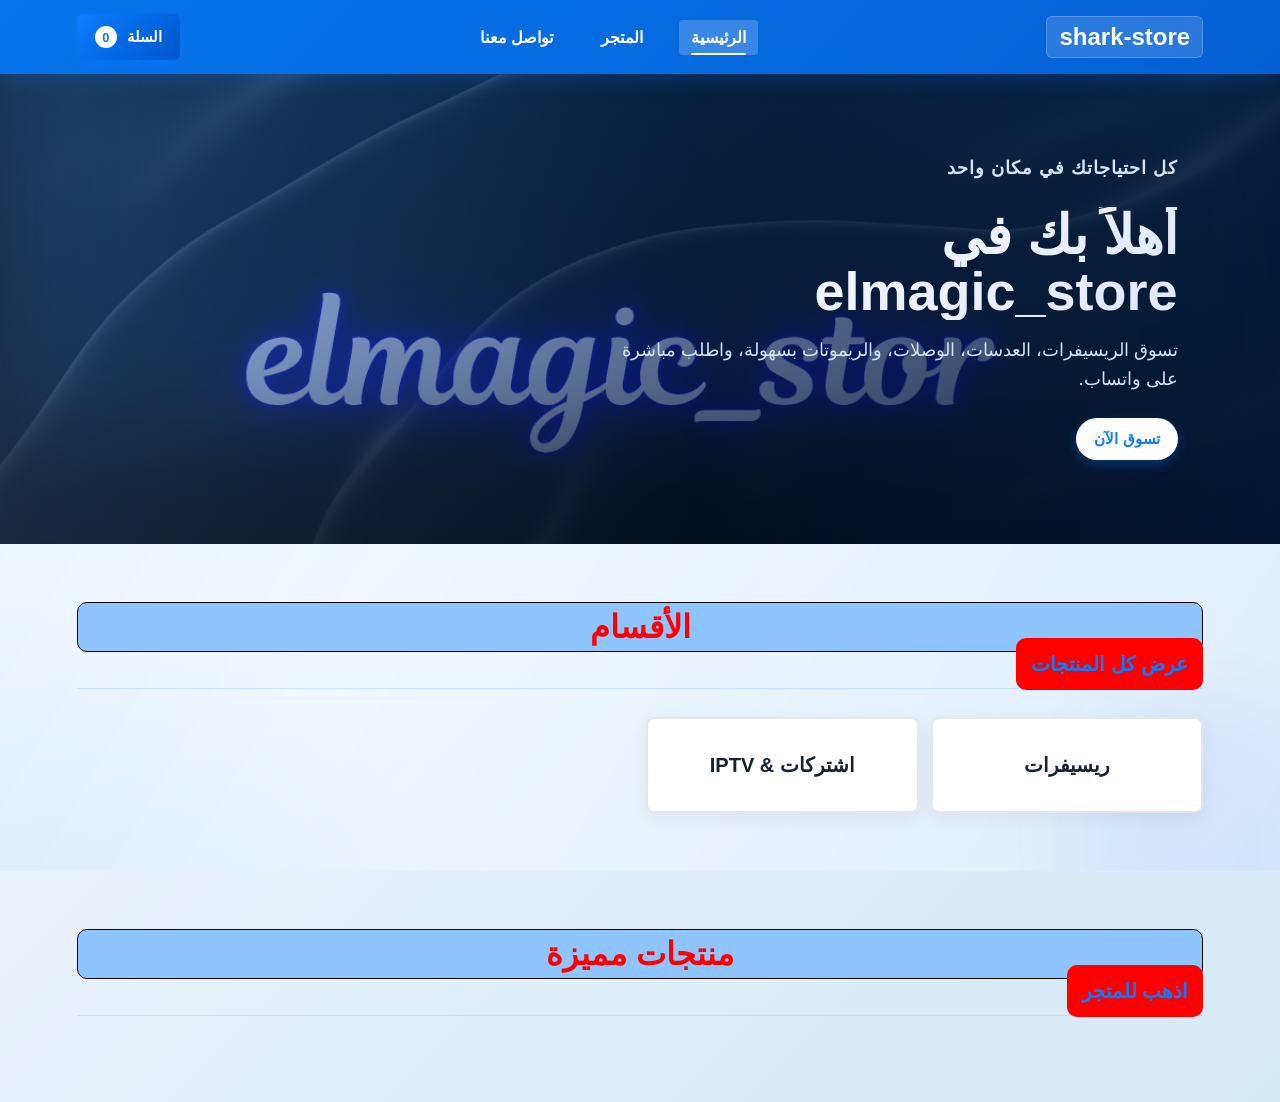
==== commit 11095e39: "iptv product" ====
--- a/index.html
+++ b/index.html
@@ -3,12 +3,37 @@
 <head>
   <meta charset="UTF-8" />
   <meta name="viewport" content="width=device-width, initial-scale=1.0" />
-  <title>elmagic_store</title>
+  <title>متجر Shark | ريسيفرات واشتراكات IPTV</title>
+  <meta name="description" content="متجر Shark يقدم ريسيفرات عالية الجودة، اشتراكات IPTV، دعم فني، شحن سريع، وطلب مباشر عبر واتساب." />
+  <meta name="keywords" content="ريسيفرات, اشتراكات IPTV, متجر ريسيفرات, شراء ريسيفر, شحن سريع, دعم فني" />
+  <meta name="robots" content="index, follow" />
+  <link rel="canonical" href="https://sharkstore.com/" />
+  <meta property="og:title" content="متجر Shark | ريسيفرات واشتراكات IPTV" />
+  <meta property="og:description" content="متجر Shark يقدم ريسيفرات عالية الجودة، اشتراكات IPTV، دعم فني، شحن سريع، وطلب مباشر عبر واتساب." />
+  <meta property="og:type" content="website" />
+  <meta property="og:url" content="https://sharkstore.com/" />
+  <meta name="twitter:card" content="summary_large_image" />
+  <script type="application/ld+json">
+  {
+    "@context": "https://schema.org",
+    "@type": "Organization",
+    "name": "Shark Store",
+    "url": "https://sharkstore.com",
+    "description": "متجر إلكترونيات يقدم ريسيفرات واشتراكات IPTV مع دعم فني وشحن سريع.",
+    "contactPoint": {
+      "@type": "ContactPoint",
+      "telephone": "+201214875203",
+      "contactType": "customer service",
+      "areaServed": "EG",
+      "availableLanguage": ["Arabic", "English"]
+    }
+  }
+  </script>
   <link rel="stylesheet" href="style.css" />
 </head>
 <body>
   <header class="header">
-    <a class="logo" href="index.html">elmagic_store</a>
+    <a class="logo" href="index.html">shark-store</a>
 
     <nav class="nav">
       <a class="active" href="index.html">الرئيسية</a>
@@ -39,9 +64,9 @@
 
       <div class="category-grid">
         <a class="category" href="shop.html">ريسيفرات</a>
-        <a class="category" href="cama.html">عدسات</a>
+       <!-- <a class="category" href="cama.html">عدسات</a>-->
         <a class="category" href="iptv.html">اشتركات & IPTV</a>
-        <a class="category" href="shop.html">وصلات </a>
+      <!--  <a class="category" href="shop.html">وصلات </a>-->
       </div>
     </section>
 
--- a/style.css
+++ b/style.css
@@ -289,13 +289,21 @@
 }
 
 .eyebrow {
-  color: #8ec5ff;
-  font-size: 14px;
+  color:black;
+  font-size: 25px;
   font-weight: 900;
   letter-spacing: 1px;
   margin-bottom: 10px;
   text-transform: uppercase;
-  animation: slideInRight 0.8s ease-out 0.1s both;
+  animation: ev 2s infinite ;
+}
+@keyframes ev{
+  0%{
+    color: blue;
+  }
+  50%{
+    color:chartreuse
+  }
 }
 
 .hero h1 {
@@ -377,17 +385,43 @@
 .section-heading {
   align-items: center;
   border-bottom: 1px solid rgba(11, 124, 255, 0.14);
-  display: flex;
-  justify-content: space-between;
+  
+  justify-content: center;
   margin-bottom: 28px;
   padding-bottom: 12px;
   font-size: 20px;
 }
 
 .section-heading h2 {
-  color: #0f172a;
+  
   font-size: 32px;
-}
+  color: red;
+animation: change-color 3s infinite;
+border: 1px solid black;
+padding: 5px;
+background-color: #8ec5ff;
+border-radius: 10px;
+width: 100%;
+text-align: center;
+justify-content: center;
+}
+
+@keyframes change-color {
+0% {
+color: red;
+}
+50% {
+color: blue;
+}
+75%{
+  color: chartreuse;
+}
+100% {
+color:brown;
+}
+}
+  
+
 
 .section-heading a {
   color: #0b7cff;
@@ -395,7 +429,7 @@
   font-weight: 800;
   transition: all 0.3s ease ;
   position: relative;
-  padding: 15px;
+  padding: 15px; 
   border-radius: 10px;
 }
 
@@ -426,7 +460,8 @@
 .product-grid,
 .deals-grid {
   display: grid;
-  gap: 22px;
+  gap: 12px;
+  
 }
 
 .category-grid {
@@ -434,6 +469,7 @@
 }
 
 .category {
+  display: block;
   background: #ffffff;
   border: 2px solid #e5e7eb;
   border-radius: 8px;
@@ -499,7 +535,7 @@
 }
 
 /* تحسين شكل شريط التمرير (Scrollbar) ليصبح أرق وأجمل */
-.product-grid::-webkit-scrollbar {
+.product-scrol::-webkit-scrollbar {
   height: 8px;
 }
 
@@ -547,8 +583,8 @@
 
 .product-card h3 {
   
-  font-size: 20px;
-  padding: 16px 16px 8px;
+  font-size: 15px;
+  
   overflow: auto;
   
 }
@@ -567,7 +603,7 @@
 }
 
 .product-card button {
-  margin: 0 16px 16px;
+  margin: outo  16px 16px;
 }
 
 /* Page Title */
@@ -1455,8 +1491,16 @@
 
 .product-card {
   position: relative;
-}
-
+
+}
+/* 1. اجعل الكارت يتصرف كـ Flexbox عمودي */
+.product-card {
+  display: flex;
+  flex-direction: column;
+  height: 100%; /* لضمان تساوي ارتفاع جميع الكروت */
+}
+
+/* 2. اجعل الزر يتمدد ويدفع نفسه للأسفل تماماً */
 .product-badge {
   background: linear-gradient(135deg, #0b7cff, #0056cc);
   border-radius: 999px;
@@ -1483,11 +1527,11 @@
   .category-grid {
     grid-template-columns: repeat(3, 1fr);
   }
-
+  .product-scrol,
   .product-grid {
     grid-template-columns: repeat(4, 1fr);
   }
-
+  .product-scrol.four,
   .product-grid.four {
     grid-template-columns: repeat(3, 1fr);
   }
@@ -1612,6 +1656,7 @@
   .category-grid,
   .product-grid,
   .deals-grid,
+  .product-scrol.four,
   .product-grid.four,
   .features-strip,
   .info-section {
@@ -1779,6 +1824,7 @@
   }
 
   .features-strip,
+  .product-scrol.four,
   .product-grid.four {
     grid-template-columns: repeat(2, minmax(0, 1fr));
   }
@@ -1786,7 +1832,7 @@
   .info-section {
     grid-template-columns: 1fr;
   }
-  
+  .product-scrol,
   .product-grid {
     grid-template-columns: repeat(2, 1fr);
   }
@@ -1817,8 +1863,9 @@
   .details-image {
     min-height: 320px;
   }
-
+  .product-scrol,
   .category-grid,
+  .product-scrol,
   .product-grid,
   .deals-grid {
     grid-template-columns: 1fr;
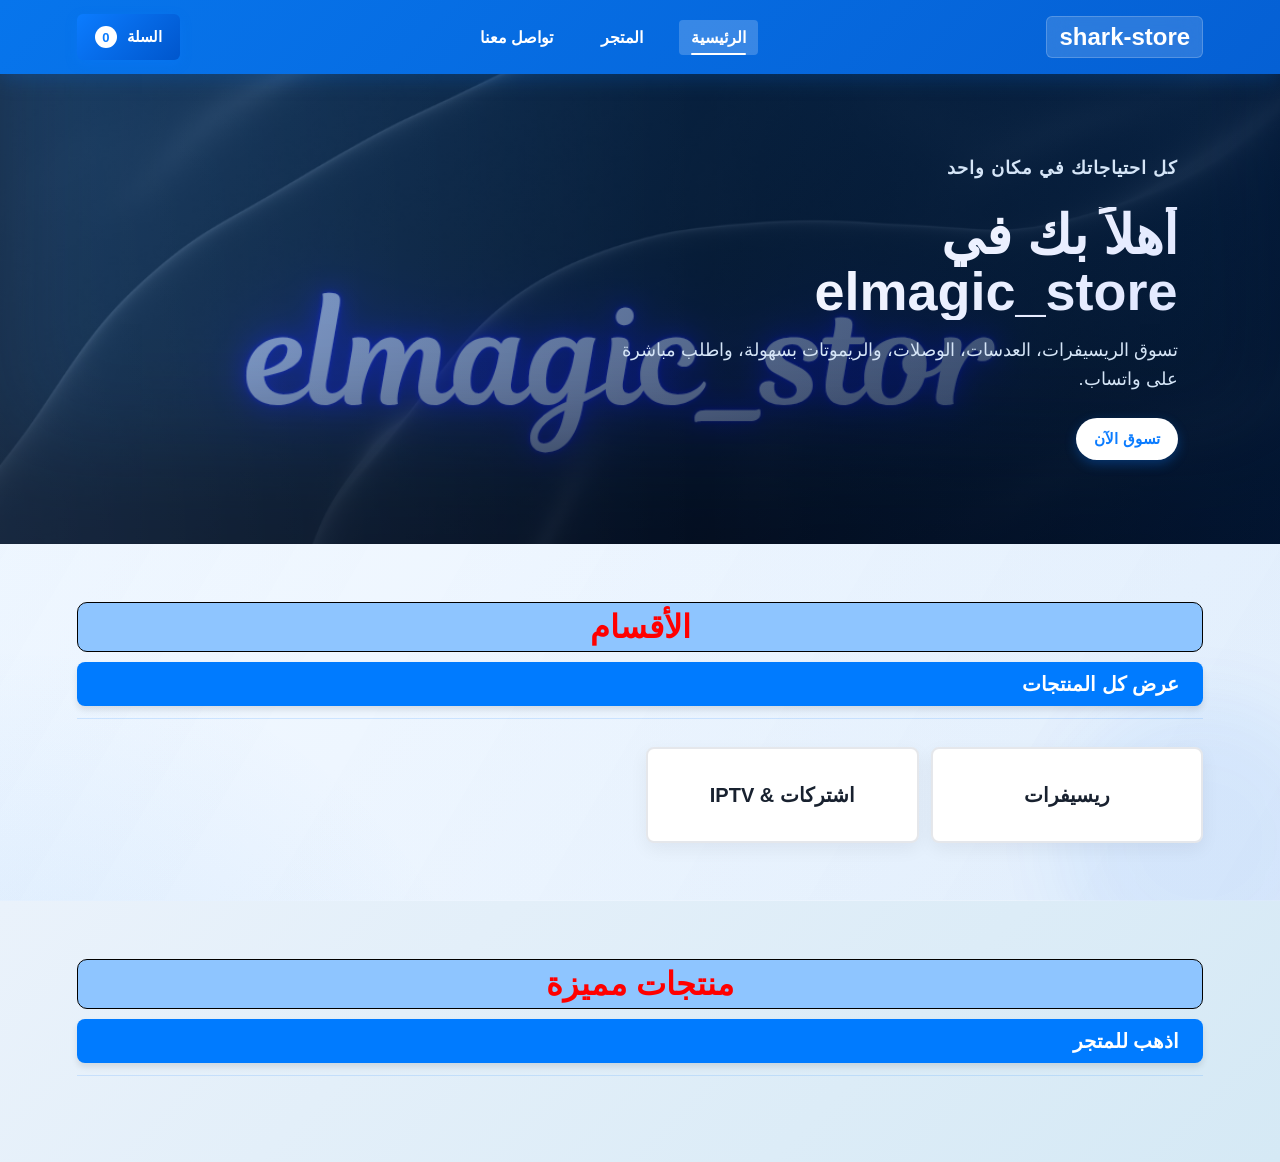
==== commit 9c53c770: "ali_sat" ====
--- a/index.html
+++ b/index.html
@@ -3,7 +3,7 @@
 <head>
   <meta charset="UTF-8" />
   <meta name="viewport" content="width=device-width, initial-scale=1.0" />
-  <title>متجر Shark | ريسيفرات واشتراكات IPTV</title>
+  <title>متجر ALI_SAT| ريسيفرات واشتراكات IPTV</title>
   <meta name="description" content="متجر Shark يقدم ريسيفرات عالية الجودة، اشتراكات IPTV، دعم فني، شحن سريع، وطلب مباشر عبر واتساب." />
   <meta name="keywords" content="ريسيفرات, اشتراكات IPTV, متجر ريسيفرات, شراء ريسيفر, شحن سريع, دعم فني" />
   <meta name="robots" content="index, follow" />
@@ -17,8 +17,8 @@
   {
     "@context": "https://schema.org",
     "@type": "Organization",
-    "name": "Shark Store",
-    "url": "https://sharkstore.com",
+    "name": "ALISAT",
+    "url": "https://ALISAT.com",
     "description": "متجر إلكترونيات يقدم ريسيفرات واشتراكات IPTV مع دعم فني وشحن سريع.",
     "contactPoint": {
       "@type": "ContactPoint",
--- a/style.css
+++ b/style.css
@@ -424,16 +424,34 @@
 
 
 .section-heading a {
-  color: #0b7cff;
+  /*color: #0b7cff;
   background-color: red;
   font-weight: 800;
   transition: all 0.3s ease ;
   position: relative;
   padding: 15px; 
-  border-radius: 10px;
-}
-
-.section-heading a::after {
+  border-radius: 10px;*/
+  background-color: #007bff; /* لون الأزرق الأساسي للتطبيق */
+    color: #ffffff !important; /* لون النص أبيض ناصع */
+    font-weight: bold;
+    border: none;
+    padding: 10px 24px;
+    border-radius: 8px; /* حواف دائرية ناعمة */
+    cursor: pointer;
+    transition: all 0.3s ease; /* تأثير الانتقال الناعم */
+    box-shadow: 0 4px 6px rgba(0, 0, 0, 0.1);
+    display: inline-block;
+    text-decoration: none;
+    margin-top: 10px;
+    width: 100%;
+}
+.section-heading a:hover {
+  background-color: #0056cc; /* لون أزرق أغمق عند التمرير */
+  transform: translateY(-2px); /* رفع الزر قليلاً عند التمرير */
+  box-shadow: 0 6px 12px rgba(0, 0, 0, 0.15); /* زيادة الظل عند التمرير */
+}
+
+/*.section-heading a::after {
   content: '';
   position: absolute;
   bottom: -2px;
@@ -452,7 +470,7 @@
 
 .section-heading a:hover::after {
   width: 100%;
-}
+}*/
 
 /* Grid Styles */
 .product-scrol,
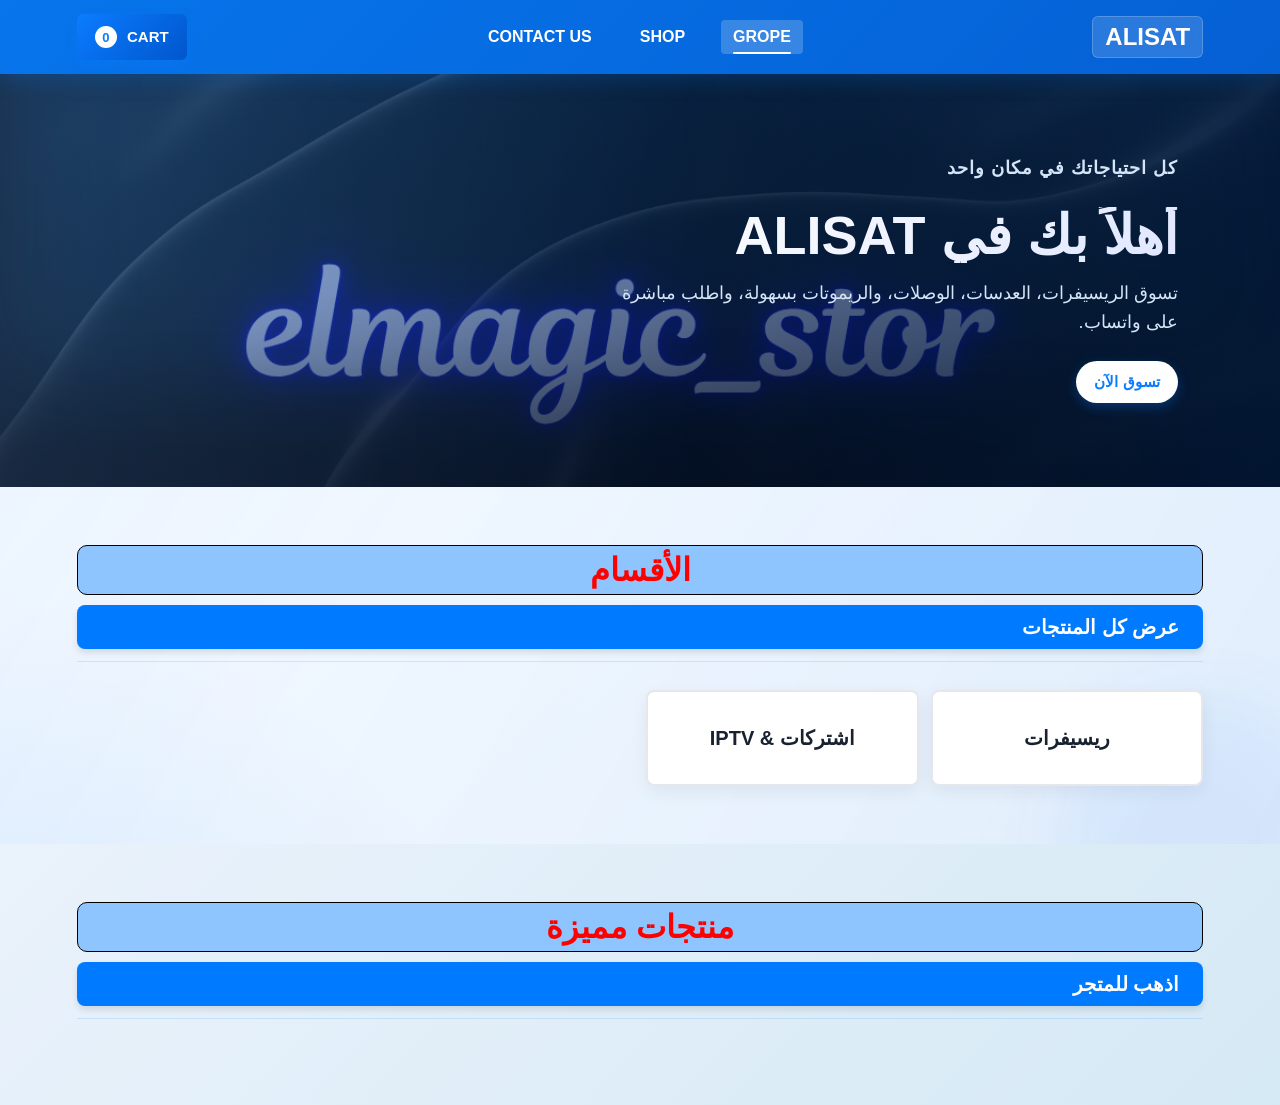
==== commit 66a1474b: "wh" ====
--- a/index.html
+++ b/index.html
@@ -3,15 +3,15 @@
 <head>
   <meta charset="UTF-8" />
   <meta name="viewport" content="width=device-width, initial-scale=1.0" />
-  <title>متجر ALI_SAT| ريسيفرات واشتراكات IPTV</title>
-  <meta name="description" content="متجر Shark يقدم ريسيفرات عالية الجودة، اشتراكات IPTV، دعم فني، شحن سريع، وطلب مباشر عبر واتساب." />
+  <title>متجر ALISAT | ريسيفرات واشتراكات IPTV</title>
+  <meta name="description" content="متجر ALISAT يقدم ريسيفرات عالية الجودة، اشتراكات IPTV، دعم فني، شحن سريع، وطلب مباشر عبر واتساب." />
   <meta name="keywords" content="ريسيفرات, اشتراكات IPTV, متجر ريسيفرات, شراء ريسيفر, شحن سريع, دعم فني" />
   <meta name="robots" content="index, follow" />
-  <link rel="canonical" href="https://sharkstore.com/" />
-  <meta property="og:title" content="متجر Shark | ريسيفرات واشتراكات IPTV" />
-  <meta property="og:description" content="متجر Shark يقدم ريسيفرات عالية الجودة، اشتراكات IPTV، دعم فني، شحن سريع، وطلب مباشر عبر واتساب." />
+  <link rel="canonical" href="https://ALISAT.com/" />
+  <meta property="og:title" content="متجر ALISAT | ريسيفرات واشتراكات IPTV" />
+  <meta property="og:description" content="متجر ALISAT يقدم ريسيفرات عالية الجودة، اشتراكات IPTV، دعم فني، شحن سريع، وطلب مباشر عبر واتساب." />
   <meta property="og:type" content="website" />
-  <meta property="og:url" content="https://sharkstore.com/" />
+  <meta property="og:url" content="https://ALISAT.com/" />
   <meta name="twitter:card" content="summary_large_image" />
   <script type="application/ld+json">
   {
@@ -33,24 +33,24 @@
 </head>
 <body>
   <header class="header">
-    <a class="logo" href="index.html">shark-store</a>
+    <a class="logo" href="index.html">ALISAT</a>
 
     <nav class="nav">
-      <a class="active" href="index.html">الرئيسية</a>
-      <a href="shop.html">المتجر</a>
+      <a class="active" href="index.html">GROPE</a>
+      <a href="shop.html">SHOP</a>
      <!-- <a href="add-product.html">إضافة منتج</a>
       <a href="orders.html">الطلبات</a>-->
-      <a href="contact.html">تواصل معنا</a>
+      <a href="contact.html">CONTACT US</a>
     </nav>
 
-    <a class="cart-btn" href="cart.html">السلة <span class="cart-count">0</span></a>
+    <a class="cart-btn" href="cart.html">CART <span class="cart-count">0</span></a>
   </header>
 
   <main>
     <section class="hero">
       <div class="hero-content">
         <p class="eyebrow">كل احتياجاتك في مكان واحد</p>
-        <h1>أهلاً بك في  elmagic_store</h1>
+        <h1>أهلاً بك في  ALISAT</h1>
         <p>تسوق الريسيفرات، العدسات، الوصلات، والريموتات بسهولة، واطلب مباشرة على واتساب.</p>
         <a class="primary-btn" href="shop.html">تسوق الآن</a>
       </div>
--- a/style.css
+++ b/style.css
@@ -526,60 +526,70 @@
 .featured-band {
   background: linear-gradient(135deg, #eaf2fb 0%, #d5e9f5 100%);
 }
-.product-scrol,
 .product-grid {
   grid-template-columns: repeat(3, 1fr);
 }
-.product-scrol.four,
 .product-grid.four {
   grid-template-columns: repeat(6, 1fr);
 }
 
 /* Product Card */
-/* تحويل شبكة المنتجات إلى شريط تمرير أفقي */
-.product-scrol{
-  display: flex; /* تغيير التنسيق إلى Flexbox */
-  gap: 22px;
-  overflow-x: auto; /* تفعيل التمرير الأفقي عند خروج المنتجات عن الشاشة */
-  padding-bottom: 16px; /* مسافة بسيطة من الأسفل لظهور شريط التمرير بشكل مريح */
-  scroll-behavior: smooth; /* جعل التمرير ناعم وسلس */
-  -webkit-overflow-scrolling: touch; /* دعم التمرير باللمس لشبيه الهواتف */
-}
-
-/* ضبط عرض كارت المنتج داخل الشريط الأفقي*/
+/* Horizontal product carousel */
+.product-scrol {
+  display: flex;
+  gap: 20px;
+  margin-inline: -8px;
+  overflow-x: auto;
+  padding: 8px 8px 20px;
+  scroll-behavior: smooth;
+  scroll-snap-type: x mandatory;
+  scrollbar-color: #0b7cff rgba(11, 124, 255, 0.1);
+  scrollbar-width: thin;
+  -webkit-overflow-scrolling: touch;
+}
+
 .product-scrol .product-card {
-  flex: 0 0 280px; /* ثبات عرض كل كارت برقم محدد (مثل 280px) حتى لا ينكمش */
+  display: flex;
+  flex: 0 0 clamp(235px, 25vw, 280px);
+  flex-direction: column;
+  min-height: 390px;
   max-width: 280px;
-}
-
-/* تحسين شكل شريط التمرير (Scrollbar) ليصبح أرق وأجمل */
-.product-scrol::-webkit-scrollbar {
-  height: 8px;
-}
-
-.product-scrol::-webkit-scrollbar-track {
-  background: rgba(11, 124, 255, 0.08);
-  border-radius: 10px;
-}
-
-.product-scrol::-webkit-scrollbar-thumb {
-  background: #0b7cff;
-  border-radius: 10px;
-}
-
-.product-scrol::-webkit-scrollbar-thumb:hover {
-  background: #0056cc;
-}
- .product-scrol .product-card {
-
-  background: rgba(255, 255, 255, 0.92);
-  border: 1px solid rgba(203, 225, 252, 0.95);
-  border-radius: 18px;
-  box-shadow: 0 10px 24px rgba(15, 23, 42, 0.06);
+  scroll-snap-align: start;
+}
+
+.product-scrol .product-card:hover {
+  transform: translateY(-6px);
+}
+
+.product-scrol .product-image-link {
+  background: linear-gradient(145deg, #f4f9ff, #e7f1fc);
+  display: grid;
+  height: 190px;
+  place-items: center;
   overflow: hidden;
-  transition: all 0.4s cubic-bezier(0.175, 0.885, 0.32, 1.275);
-  animation: fadeInUp 0.6s ease-out forwards;
-  opacity: 0;
+}
+
+.product-scrol .product-card img {
+  height: 100%;
+  object-fit: contain;
+  padding: 12px;
+}
+
+.product-scrol .product-card h3 {
+  line-height: 1.5;
+  margin: 16px 16px 6px;
+  min-height: 45px;
+  overflow: hidden;
+}
+
+.product-scrol .product-card p {
+  margin: 0 16px 14px;
+  padding: 0;
+}
+
+.product-scrol .product-card button {
+  margin: auto 16px 16px;
+  width: calc(100% - 32px);
 }
 
 .product-card:hover {
@@ -621,7 +631,7 @@
 }
 
 .product-card button {
-  margin: outo  16px 16px;
+  margin: auto 16px 16px;
 }
 
 /* Page Title */
@@ -751,6 +761,12 @@
 
 .contact-form textarea {
   resize: vertical;
+}
+
+.contact-form-note {
+  color: #64748b;
+  font-size: 0.9rem;
+  margin: 0;
 }
 
 /* Checkout Layout */
